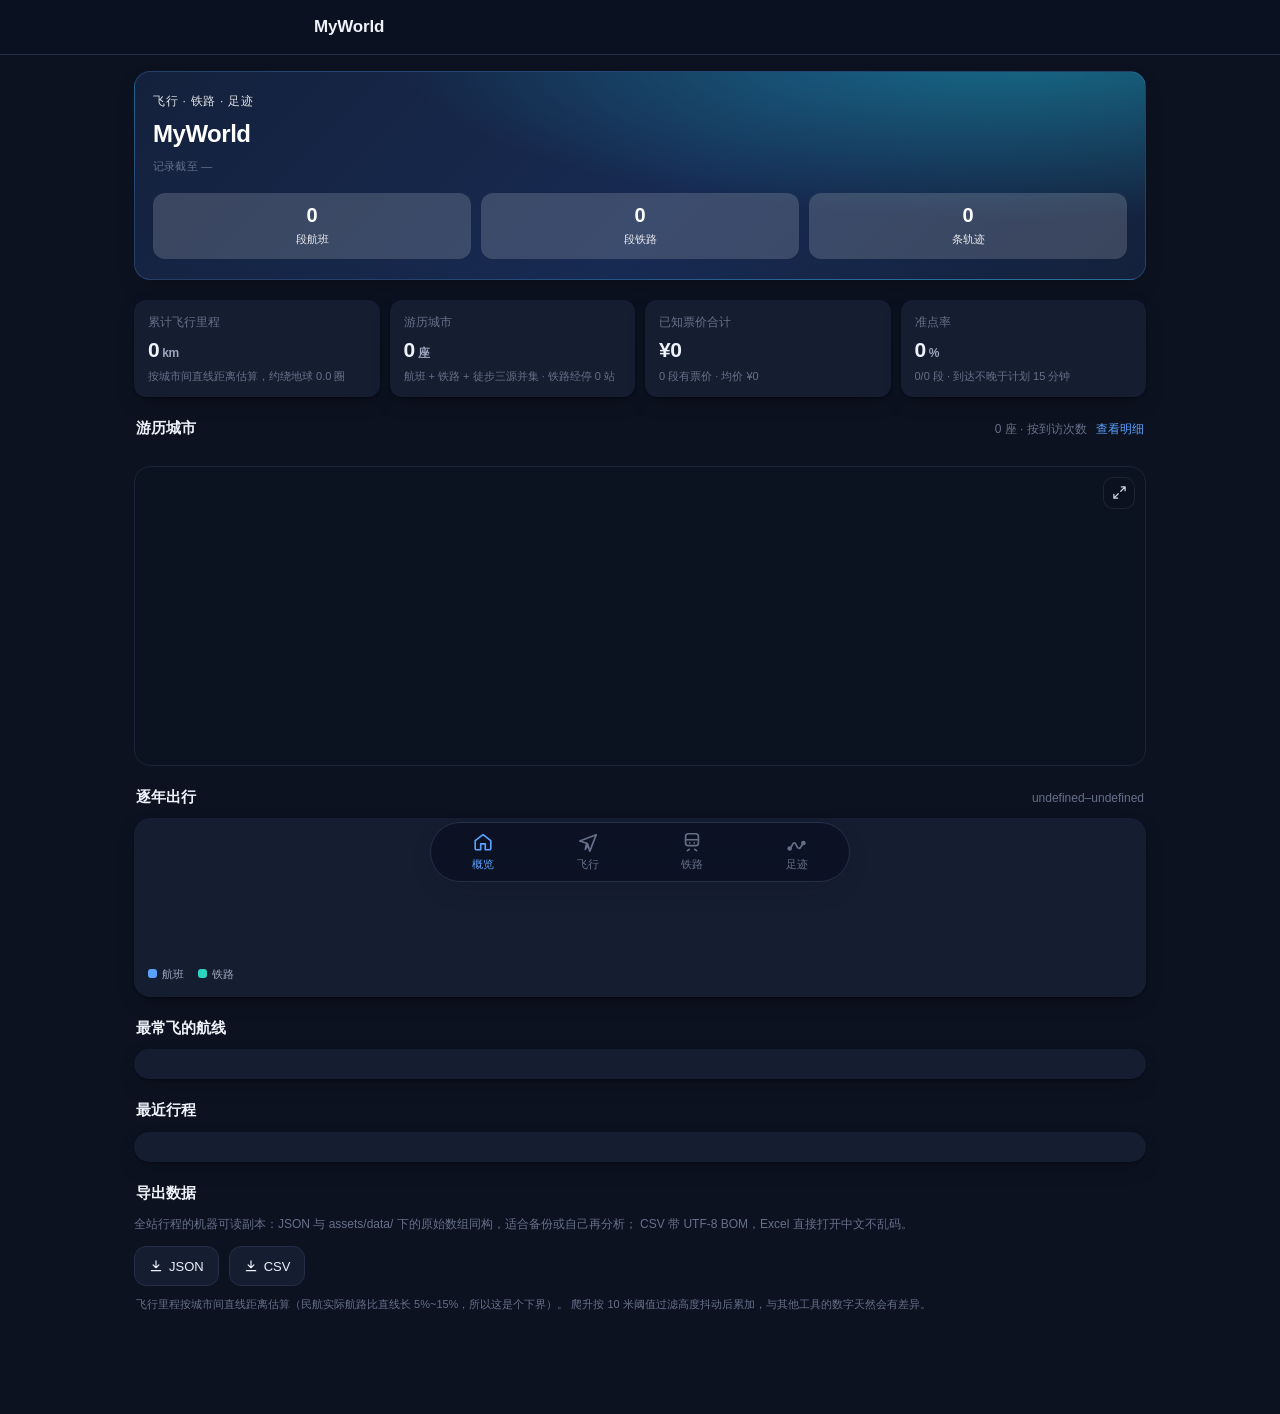
==== index.html @ 4e4aa14e "城市明细每行加所属省份（cityProvince 静态表） - airports.js 新增 window.MYWORLD.cityProvince（56 城全覆盖，脚本断言   无缺漏）：静态地理事" ====
<!doctype html>
<html lang="zh-CN">
  <head>
    <meta charset="utf-8" />
    <!-- viewport-fit=cover 是给 iPhone 刘海屏用的：不加的话底部标签栏会陷进
         Home 指示条里，加了下方的 safe-area-inset 才会生效 -->
    <meta name="viewport" content="width=device-width, initial-scale=1, viewport-fit=cover" />
    <meta name="theme-color" content="#0c1220" />
    <meta name="color-scheme" content="dark" />
    <meta
      name="description"
      content="个人行程记录：航班、铁路与徒步轨迹。数据全部为静态文件，无后端、无追踪。"
    />

    <title>MyWorld · 行程记录</title>

    <!-- 分享卡片：og:image 需要线上绝对地址，部署域名定下来后补 -->
    <meta property="og:type" content="website" />
    <meta property="og:title" content="MyWorld · 行程记录" />
    <meta
      property="og:description"
      content="个人行程记录：航班、铁路与徒步轨迹。数据真源为 Cloudflare D1，无追踪。"
    />

    <!-- F5：概览城市地图几乎每会话都用，提前握手省 DNS+TLS -->
    <link rel="preconnect" href="https://map.qq.com" crossorigin />
    <link rel="dns-prefetch" href="https://map.qq.com" />
    <link rel="icon" href="favicon.svg" type="image/svg+xml" />
    <!-- iOS 不认 SVG 图标，之前加到主屏幕是空白；换成 180 PNG -->
    <link rel="apple-touch-icon" href="assets/img/icon-180.png" />
    <link rel="manifest" href="manifest.webmanifest" />
    <meta name="apple-mobile-web-app-capable" content="yes" />
    <meta name="apple-mobile-web-app-status-bar-style" content="default" />
    <meta name="apple-mobile-web-app-title" content="MyWorld" />

    <link rel="stylesheet" href="assets/css/style.css?v=93d504dd" />
  </head>

  <body>
    <header class="topbar">
      <div class="topbar__inner">
        <button class="topbar__back" id="back" type="button" aria-label="返回" style="display: none">
          <svg
            width="22"
            height="22"
            viewBox="0 0 24 24"
            fill="none"
            stroke="currentColor"
            stroke-width="2.2"
            stroke-linecap="round"
            stroke-linejoin="round"
          >
            <path d="M15 18l-6-6 6-6" />
          </svg>
        </button>
        <p class="topbar__title" id="topTitle">MyWorld</p>
      </div>
    </header>

    <main class="view" id="view">
      <div class="boot" id="boot">正在加载行程数据…</div>
    </main>

    <nav class="tabbar" id="tabs" aria-label="主导航"></nav>

    <!--
      全部用普通 <script>（不是 type="module"），顺序即依赖顺序。
      这样做是为了让 index.html 直接用 file:// 双击打开也能跑——
      ES module 在 file:// 下会被 CORS 拦掉，那样本地预览就没法用了。
    -->
    <script defer src="assets/data/site.js?v=93d504dd"></script>
    <script defer src="assets/data/airports.js?v=93d504dd"></script>
    <script defer src="assets/js/data-utils.js?v=93d504dd"></script>
    <script defer src="assets/js/geo.js?v=93d504dd"></script>
    <script defer src="assets/js/raw.js?v=93d504dd"></script>
    <script defer src="assets/js/map.js?v=93d504dd"></script>
    <!-- stats.js / routemap.js 改按需注入（app.js ensureMod），首屏省 18.4 KB gz -->
    <script defer src="assets/js/app.js?v=93d504dd"></script>
  </body>
</html>
---- assets/css/style.css ----
/* ==========================================================================
   MyWorld —— 行程记录
   移动端优先。桌面端只是把内容收窄居中，不做第二套布局——两套布局
   必然会出现「手机上好好的，电脑上错位」这类只在一边复现的 bug。
   ========================================================================== */

:root {
  --brand: #5aa2ff;
  --brand-deep: #8ac0ff;
  --brand-soft: #16233c;

  --bg: #0c1220;
  --card: #151d31;
  --line: #242e47;
  --line-soft: #1b2438;

  --ink: #eef2f9;
  --ink-2: #9aa5bd;
  --ink-3: #667089;

  --ok: #34d399;
  --ok-soft: #123326;
  --warn: #ff7a7e;
  --warn-soft: #3a1d20;
  --rail: #2dd4bf;
  --rail-soft: #0e2e2b;
  --amber: #f5b04d;
  --amber-soft: #332614;

  --r-lg: 16px;
  --r-md: 12px;
  --r-sm: 8px;

  --shadow: 0 1px 2px rgba(0, 0, 0, 0.35), 0 8px 22px -10px rgba(0, 0, 0, 0.55);

  --tabbar-h: 58px;
  --topbar-h: 54px;

  --font: -apple-system, BlinkMacSystemFont, "Segoe UI", "PingFang SC",
    "Hiragino Sans GB", "Microsoft YaHei", "Source Han Sans SC", sans-serif;
  --mono: ui-monospace, SFMono-Regular, "SF Mono", Menlo, Consolas, monospace;
}

* {
  box-sizing: border-box;
}

html {
  -webkit-text-size-adjust: 100%;
  scroll-behavior: smooth;
}

body {
  margin: 0;
  font-family: var(--font);
  background: var(--bg);
  color: var(--ink);
  font-size: 15px;
  line-height: 1.5;
  -webkit-font-smoothing: antialiased;
  /* 移动端：禁用点击高亮 + 拉到顶部/底部时不带出整页橡皮筋 */
  -webkit-tap-highlight-color: transparent;
  overscroll-behavior-y: none;
}

button {
  font: inherit;
  color: inherit;
  border: 0;
  background: none;
  cursor: pointer;
  -webkit-tap-highlight-color: transparent;
}

a {
  color: var(--brand);
  text-decoration: none;
}

/* --------------------------------------------------------------------------
   布局骨架
   -------------------------------------------------------------------------- */

.wrap {
  max-width: 680px;
  margin: 0 auto;
  padding: 0 14px;
}

.topbar {
  position: sticky;
  top: 0;
  z-index: 50;
  background: rgba(12, 18, 32, 0.82);
  backdrop-filter: saturate(180%) blur(14px);
  -webkit-backdrop-filter: saturate(180%) blur(14px);
  border-bottom: 1px solid var(--line);
  padding-top: env(safe-area-inset-top);
}

.topbar__inner {
  max-width: 680px;
  margin: 0 auto;
  height: var(--topbar-h);
  padding: 0 14px;
  display: flex;
  align-items: center;
  gap: 10px;
}

.topbar__title {
  font-size: 17px;
  font-weight: 650;
  letter-spacing: -0.01em;
  margin: 0;
  flex: 1;
  min-width: 0;
  overflow: hidden;
  text-overflow: ellipsis;
  white-space: nowrap;
}

.topbar__back {
  display: flex;
  align-items: center;
  justify-content: center;
  width: 34px;
  height: 34px;
  margin-left: -8px;
  border-radius: 50%;
  color: var(--brand);
  flex-shrink: 0;
}

.topbar__back:active {
  background: var(--brand-soft);
}

.view {
  padding-bottom: calc(var(--tabbar-h) + env(safe-area-inset-bottom) + 24px);
  min-height: 70vh;
}

/* 航迹图铺满一屏，不需要再给底部标签栏留滚动余量 */
.view.is-mapview {
  padding-bottom: 0;
  min-height: 0;
}

.tabbar {
  position: fixed;
  left: 0;
  right: 0;
  bottom: 0;
  z-index: 60;
  display: flex;
  background: rgba(12, 18, 32, 0.88);
  backdrop-filter: saturate(180%) blur(18px);
  -webkit-backdrop-filter: saturate(180%) blur(18px);
  border-top: 1px solid var(--line);
  padding-bottom: env(safe-area-inset-bottom);
}

.tabbar__btn {
  flex: 1;
  /* 44px 是安全的最小点击高度，再小手指容易点偏 */
  min-height: var(--tabbar-h);
  display: flex;
  flex-direction: column;
  align-items: center;
  justify-content: center;
  gap: 3px;
  font-size: 11px;
  color: var(--ink-3);
  transition: color 0.15s;
}

.tabbar__btn.is-active {
  color: var(--brand);
}

.tabbar__btn svg {
  width: 22px;
  height: 22px;
  stroke-width: 1.8;
}

/* --------------------------------------------------------------------------
   通用块
   -------------------------------------------------------------------------- */

.section {
  margin-top: 20px;
}

.section__head {
  display: flex;
  align-items: baseline;
  justify-content: space-between;
  gap: 10px;
  margin: 0 2px 10px;
}

.section__title {
  font-size: 15px;
  font-weight: 650;
  margin: 0;
}

.section__hint {
  font-size: 12px;
  color: var(--ink-3);
}

.card {
  background: var(--card);
  border-radius: var(--r-lg);
  box-shadow: var(--shadow);
}

.empty {
  padding: 40px 20px;
  text-align: center;
  color: var(--ink-3);
  font-size: 14px;
}

/* 年份分组标题 —— 做成吸顶，长列表滚动时能一直知道自己在哪一年 */
.year-head {
  position: sticky;
  top: calc(var(--topbar-h) + env(safe-area-inset-top));
  z-index: 20;
  display: flex;
  align-items: center;
  gap: 8px;
  padding: 14px 2px 8px;
  font-size: 13px;
  font-weight: 650;
  color: var(--ink-2);
  background: linear-gradient(var(--bg) 62%, rgba(242, 244, 248, 0));
}

.year-head__count {
  font-weight: 500;
  color: var(--ink-3);
}

.year-head__rule {
  flex: 1;
  height: 1px;
  background: var(--line);
}

.group {
  display: flex;
  flex-direction: column;
  gap: 10px;
}

/* --------------------------------------------------------------------------
   概览
   -------------------------------------------------------------------------- */

.hero {
  margin-top: 16px;
  border-radius: var(--r-lg);
  padding: 20px 18px;
  color: #fff;
  background:
    radial-gradient(120% 160% at 88% -12%, rgba(23, 176, 201, 0.5) 0%, rgba(23, 176, 201, 0) 52%),
    linear-gradient(135deg, #14213c 0%, #172a52 55%, #14213c 100%);
  border: 1px solid rgba(90, 162, 255, 0.22);
  box-shadow: 0 10px 26px -14px rgba(0, 0, 0, 0.6);
}

.hero__eyebrow {
  font-size: 12px;
  opacity: 0.86;
  letter-spacing: 0.06em;
  text-transform: uppercase;
}

.hero__title {
  font-size: 24px;
  font-weight: 700;
  margin: 6px 0 2px;
  letter-spacing: -0.02em;
}

.hero__sub {
  font-size: 13px;
  opacity: 0.9;
}

.hero__grid {
  display: grid;
  grid-template-columns: repeat(3, 1fr);
  gap: 10px;
  margin-top: 18px;
}

.hero__stat {
  background: rgba(255, 255, 255, 0.16);
  border-radius: var(--r-md);
  padding: 10px 8px;
  text-align: center;
}

.hero__stat b {
  display: block;
  font-size: 20px;
  font-weight: 700;
  line-height: 1.2;
  font-variant-numeric: tabular-nums;
}

.hero__stat span {
  font-size: 11px;
  opacity: 0.88;
}

.stat-grid {
  display: grid;
  grid-template-columns: repeat(2, 1fr);
  gap: 10px;
  margin-top: 10px;
}

.stat {
  background: var(--card);
  border-radius: var(--r-md);
  padding: 13px 14px;
  box-shadow: var(--shadow);
}

.stat__label {
  font-size: 12px;
  color: var(--ink-3);
  display: flex;
  align-items: center;
  gap: 5px;
}

.stat__value {
  font-size: 21px;
  font-weight: 700;
  margin-top: 3px;
  letter-spacing: -0.02em;
  font-variant-numeric: tabular-nums;
}

.stat__value small {
  font-size: 12px;
  font-weight: 600;
  color: var(--ink-2);
  margin-left: 3px;
}

.stat__foot {
  font-size: 11px;
  color: var(--ink-3);
  margin-top: 2px;
}

/* 逐年柱状图 */
.bars {
  padding: 16px 14px 10px;
}

.bars__row {
  display: flex;
  align-items: flex-end;
  gap: 4px;
  height: 116px;
}

.bars__col {
  flex: 1;
  display: flex;
  flex-direction: column;
  justify-content: flex-end;
  align-items: center;
  height: 100%;
  gap: 4px;
}

.bars__bar {
  width: 100%;
  max-width: 26px;
  /* 圆角分段给：两段都带全圆角时，接缝处会露出一道深色缺口，
     看起来像堆叠柱断开了 */
  border-radius: 0;
  background: linear-gradient(180deg, #4a92ff, var(--brand));
  min-height: 3px;
  transition: height 0.5s cubic-bezier(0.22, 1, 0.36, 1);
}

.bars__bar--rail {
  background: linear-gradient(180deg, #34a89e, var(--rail));
  border-radius: 5px 5px 0 0;
}

/* 航班段垫底：只圆下边 */
.bars__bar:not(.bars__bar--rail) {
  border-radius: 0 0 3px 3px;
}

/* 某一段为 0 时 app.js 会 display:none，剩下那段恢复全圆角 */
.bars__bar--rail[style*="display:none"] + .bars__bar,
.bars__bar--rail:last-child {
  border-radius: 5px 5px 3px 3px;
}

.bars__n {
  font-size: 10px;
  color: var(--ink-2);
  font-weight: 600;
  font-variant-numeric: tabular-nums;
}

.bars__x {
  display: flex;
  gap: 4px;
  margin-top: 6px;
}

.bars__x span {
  flex: 1;
  text-align: center;
  font-size: 10px;
  color: var(--ink-3);
}

.legend {
  display: flex;
  gap: 14px;
  padding: 0 14px 14px;
  font-size: 11px;
  color: var(--ink-2);
}

.legend i {
  display: inline-block;
  width: 9px;
  height: 9px;
  border-radius: 3px;
  margin-right: 5px;
}

/* --------------------------------------------------------------------------
   筛选 chips
   -------------------------------------------------------------------------- */

.filters {
  position: sticky;
  top: calc(var(--topbar-h) + env(safe-area-inset-top));
  z-index: 25;
  background: var(--bg);
  padding: 10px 0 8px;
  margin-top: 12px;
}

.chips {
  display: flex;
  gap: 7px;
  overflow-x: auto;
  padding: 0 2px 4px;
  scrollbar-width: none;
  -webkit-overflow-scrolling: touch;
}

.chips::-webkit-scrollbar {
  display: none;
}

.chip {
  flex-shrink: 0;
  padding: 7px 13px;
  border-radius: 999px;
  background: #1a2338;
  border: 1px solid var(--line);
  font-size: 13px;
  color: var(--ink-2);
  white-space: nowrap;
  transition: all 0.15s;
}

.chip.is-active {
  background: var(--brand);
  border-color: var(--brand);
  color: #0c1220;
  font-weight: 600;
}

.chip b {
  color: var(--ink);
  font-weight: 600;
}

.chip small {
  color: var(--ink-3);
  margin-left: 6px;
  font-size: 11px;
}

.chips__label {
  font-size: 11px;
  color: var(--ink-3);
  padding: 0 2px 6px;
}

/* --------------------------------------------------------------------------
   航班卡片（参照航旅纵横的「出发 — 航线 — 到达」三段式）
   -------------------------------------------------------------------------- */

.flight {
  background: var(--card);
  border-radius: var(--r-lg);
  box-shadow: var(--shadow);
  overflow: hidden;
}

.flight__top {
  display: flex;
  align-items: center;
  gap: 8px;
  padding: 11px 14px;
  border-bottom: 1px solid var(--line-soft);
}

.flight__date {
  font-size: 12px;
  color: var(--ink-2);
  font-variant-numeric: tabular-nums;
}

.flight__no {
  font-size: 12px;
  font-weight: 700;
  color: var(--brand);
  font-family: var(--mono);
  letter-spacing: -0.02em;
}

.flight__airline {
  font-size: 12px;
  color: var(--ink-2);
  flex: 1;
  min-width: 0;
  overflow: hidden;
  text-overflow: ellipsis;
  white-space: nowrap;
}

.flight__body {
  display: grid;
  grid-template-columns: 1fr auto 1fr;
  align-items: center;
  gap: 6px;
  padding: 15px 14px 13px;
}

.endpoint {
  min-width: 0;
}

.endpoint--to {
  text-align: right;
}

.endpoint__time {
  font-size: 25px;
  font-weight: 700;
  letter-spacing: -0.03em;
  line-height: 1.05;
  font-variant-numeric: tabular-nums;
}

.endpoint__time sup {
  font-size: 11px;
  font-weight: 600;
  color: var(--ink-3);
  margin-left: 2px;
  letter-spacing: 0;
  vertical-align: super;
}

.endpoint__city {
  font-size: 14px;
  font-weight: 620;
  margin-top: 3px;
}

.endpoint__port {
  font-size: 11px;
  color: var(--ink-3);
  margin-top: 1px;
  overflow: hidden;
  text-overflow: ellipsis;
  white-space: nowrap;
}

/* 中间那条航线 */
.route {
  display: flex;
  flex-direction: column;
  align-items: center;
  gap: 4px;
  width: 84px;
  flex-shrink: 0;
}

.route__dur {
  font-size: 10px;
  color: var(--ink-3);
  font-variant-numeric: tabular-nums;
}

.route__line {
  position: relative;
  width: 100%;
  height: 14px;
  display: flex;
  align-items: center;
}

.route__line::before,
.route__line::after {
  content: "";
  position: absolute;
  top: 50%;
  width: 5px;
  height: 5px;
  border-radius: 50%;
  border: 1.6px solid var(--brand);
  transform: translateY(-50%);
  background: var(--card);
}

.route__line::before {
  left: 0;
}

.route__line::after {
  right: 0;
}

.route__dash {
  flex: 1;
  margin: 0 4px;
  height: 1.5px;
  background: repeating-linear-gradient(
    90deg,
    var(--brand) 0 4px,
    transparent 4px 8px
  );
  opacity: 0.55;
}

.route__plane {
  position: absolute;
  left: 50%;
  top: 50%;
  transform: translate(-50%, -50%);
  /* 用卡片底色把虚线"擦"出一段空隙，飞机图标才像是压在航线上 */
  background: var(--card);
  color: var(--brand);
  padding: 0 3px;
  line-height: 0;
  display: flex;
  align-items: center;
}

.flight__bottom {
  display: flex;
  align-items: center;
  gap: 8px;
  flex-wrap: wrap;
  padding: 10px 14px;
  background: #fbfcfe;
  border-top: 1px solid var(--line-soft);
  font-size: 11.5px;
  color: var(--ink-2);
}

.flight__meta {
  display: flex;
  align-items: center;
  gap: 6px;
  flex-wrap: wrap;
  flex: 1;
  min-width: 0;
}

.dot {
  width: 3px;
  height: 3px;
  border-radius: 50%;
  background: var(--ink-3);
  flex-shrink: 0;
}

.price {
  font-weight: 700;
  /* .flight__bottom 是白底，票价必须用深色字才有对比度 */
  color: #0f172a;
  font-variant-numeric: tabular-nums;
}

.price--unknown {
  font-weight: 500;
  color: #6b7280;
}

/* 状态标签 */
.tag {
  display: inline-flex;
  align-items: center;
  gap: 3px;
  padding: 2px 7px;
  border-radius: 5px;
  font-size: 11px;
  font-weight: 600;
  white-space: nowrap;
}

.tag--ok {
  background: var(--ok-soft);
  color: var(--ok);
}

.tag--warn {
  background: var(--warn-soft);
  color: var(--warn);
}

.tag--neutral {
  background: var(--line-soft);
  color: var(--ink-2);
}

.tag--rail {
  background: var(--rail-soft);
  color: var(--rail);
}

.tag--amber {
  background: var(--amber-soft);
  color: var(--amber);
}

/* --------------------------------------------------------------------------
   铁路卡片
   -------------------------------------------------------------------------- */

.rail {
  background: var(--card);
  border-radius: var(--r-lg);
  box-shadow: var(--shadow);
  padding: 13px 14px;
  display: flex;
  gap: 12px;
  align-items: center;
}

.rail__badge {
  flex-shrink: 0;
  width: 52px;
  text-align: center;
}

.rail__no {
  font-family: var(--mono);
  font-size: 14px;
  font-weight: 700;
  color: #fff;
  background: var(--brand);
  border-radius: var(--r-sm);
  padding: 5px 4px;
  letter-spacing: -0.03em;
}

.rail__no--d {
  background: #0e8f86;
}
.rail__no--c {
  background: #2b93c9;
}
.rail__no--ktz {
  background: #8a6d3b;
}

.rail__kind {
  font-size: 10px;
  color: var(--ink-3);
  margin-top: 4px;
}

.rail__main {
  flex: 1;
  min-width: 0;
}

.rail__route {
  font-size: 15px;
  font-weight: 620;
  display: flex;
  align-items: center;
  gap: 6px;
  min-width: 0;
}

.rail__station {
  overflow: hidden;
  text-overflow: ellipsis;
  white-space: nowrap;
}

.rail__arrow {
  color: var(--brand);
  flex-shrink: 0;
  line-height: 0;
}

.rail__meta {
  margin-top: 5px;
  font-size: 11.5px;
  color: var(--ink-3);
  display: flex;
  align-items: center;
  gap: 7px;
  flex-wrap: wrap;
}

.rail__notes {
  margin-top: 6px;
  display: flex;
  gap: 5px;
  flex-wrap: wrap;
}

/* 多段合一：一次出行里的换乘压在一张卡里，段间用虚线轴串起来。
   单段卡仍走上面的 .rail，两种卡片的圆角/底色/内边距保持一致。 */
.rail--trip {
  display: block;
  padding: 12px 14px 11px;
}

.trip__head {
  display: flex;
  align-items: center;
  justify-content: space-between;
  gap: 10px;
}

.trip__date {
  font-size: 12px;
  color: var(--ink-3);
  font-variant-numeric: tabular-nums;
}

.trip__badge {
  flex-shrink: 0;
  font-size: 10.5px;
  color: var(--rail);
  background: var(--rail-soft);
  border-radius: 999px;
  padding: 2px 8px;
  white-space: nowrap;
  font-variant-numeric: tabular-nums;
}

.trip__summary {
  display: flex;
  align-items: center;
  gap: 6px;
  margin-top: 7px;
  font-size: 16px;
  font-weight: 640;
  letter-spacing: -0.01em;
}

.trip__summary i {
  color: var(--brand);
  line-height: 0;
  flex-shrink: 0;
}

.trip__legs {
  list-style: none;
  margin: 10px 0 0;
  padding: 0;
}

.trip__leg {
  display: flex;
  align-items: center;
  gap: 10px;
  min-height: 32px;
}

.trip__leg .rail__no {
  flex: 0 0 52px;
  width: 52px;
  padding: 4px 2px;
  font-size: 13px;
  text-align: center;
}

.trip__leg-main {
  flex: 1;
  min-width: 0;
}

.trip__stops {
  display: flex;
  align-items: center;
  gap: 5px;
  font-size: 13.5px;
  font-weight: 560;
  color: var(--ink-2);
  min-width: 0;
}

.trip__stops span {
  overflow: hidden;
  text-overflow: ellipsis;
  white-space: nowrap;
}

.trip__stops i {
  color: var(--ink-3);
  line-height: 0;
  flex-shrink: 0;
}

.trip__stops i svg {
  width: 11px;
  height: 11px;
}

.trip__leg-meta {
  margin-top: 1px;
  font-size: 11px;
  color: var(--ink-3);
  overflow: hidden;
  text-overflow: ellipsis;
  white-space: nowrap;
}

/* 时刻列：只有补录过发到时刻的段才出现，缺了就整列不渲染，
   避免出现一片 "--:--" 把卡片撑成表格 */
.trip__times {
  flex-shrink: 0;
  display: flex;
  flex-direction: column;
  align-items: flex-end;
  gap: 0;
  font-family: var(--mono);
  font-size: 11.5px;
  line-height: 1.35;
  color: var(--ink-2);
  font-variant-numeric: tabular-nums;
}

.trip__times i {
  width: 12px;
  height: 1px;
  background: var(--line);
  margin: 1px 0;
}

/* 换乘节点：竖虚线贯穿上下两段，中间一个圆点 */
.trip__link {
  position: relative;
  display: flex;
  align-items: center;
  gap: 8px;
  min-height: 22px;
  padding: 2px 0 2px 62px;
  font-size: 11px;
  color: var(--ink-3);
}

.trip__link::before {
  content: '';
  position: absolute;
  left: 25px;
  top: -1px;
  bottom: -1px;
  width: 1px;
  background-image: linear-gradient(to bottom, var(--line) 50%, transparent 50%);
  background-size: 1px 6px;
}

.trip__link::after {
  content: '';
  position: absolute;
  left: 22px;
  top: 50%;
  width: 7px;
  height: 7px;
  margin-top: -3.5px;
  border-radius: 50%;
  background: var(--card);
  box-shadow: 0 0 0 1.5px var(--ink-3);
}

.trip__link-wait {
  margin-left: auto;
  color: var(--ink-2);
  font-variant-numeric: tabular-nums;
  white-space: nowrap;
}

/* 推定出来的换乘：时刻没录，别让它看起来和精确判定一样确定 */
.trip__link-wait--na {
  color: var(--ink-3);
  opacity: 0.75;
}

.trip__link-text {
  overflow: hidden;
  text-overflow: ellipsis;
  white-space: nowrap;
}

/* --------------------------------------------------------------------------
   轨迹
   -------------------------------------------------------------------------- */

.track {
  background: var(--card);
  border-radius: var(--r-lg);
  box-shadow: var(--shadow);
  overflow: hidden;
  display: block;
  width: 100%;
  text-align: left;
}

.track:active {
  transform: scale(0.995);
}

.track__head {
  display: flex;
  align-items: center;
  gap: 9px;
  padding: 14px 14px 10px;
}

.track__pill {
  width: 34px;
  height: 34px;
  border-radius: 50%;
  display: flex;
  align-items: center;
  justify-content: center;
  color: #fff;
  flex-shrink: 0;
}

.track__name {
  font-size: 15px;
  font-weight: 650;
  flex: 1;
  min-width: 0;
}

.track__region {
  font-size: 11.5px;
  color: var(--ink-3);
  margin-top: 1px;
}

.track__stats {
  display: grid;
  grid-template-columns: repeat(3, 1fr);
  border-top: 1px solid var(--line-soft);
  margin-top: 4px;
}

.track__stat {
  padding: 9px 6px;
  text-align: center;
}

.track__stat + .track__stat {
  border-left: 1px solid var(--line-soft);
}

.track__stat b {
  display: block;
  font-size: 15px;
  font-weight: 700;
  font-variant-numeric: tabular-nums;
  letter-spacing: -0.02em;
}

.track__stat span {
  font-size: 10.5px;
  color: var(--ink-3);
}

/* 越野跑卡片下的 ITRA 摘要行：积分 / 表现 / 等强配速 / 总排名 */
.track__itra {
  border-top: 1px dashed var(--line-soft);
  padding: 7px 12px 8px;
  font-size: 11px;
  color: var(--ink-2);
  font-variant-numeric: tabular-nums;
  white-space: nowrap;
  overflow: hidden;
  text-overflow: ellipsis;
}

/* 轨迹详情 */
.detail__map {
  height: 320px;
  width: 100%;
  border-radius: var(--r-lg);
  overflow: hidden;
  background: #e9edf4;
  box-shadow: var(--shadow);
  position: relative;
  /* 同 .citymap：圈住地图控件的高 z-index（详情页可滚动，更容易穿到顶栏） */
  isolation: isolate;
  z-index: 0;
}

.map-fallback {
  position: absolute;
  inset: 0;
  display: flex;
  flex-direction: column;
  align-items: center;
  justify-content: center;
  gap: 6px;
  padding: 22px;
  text-align: center;
  font-size: 13px;
  color: var(--ink-2);
  background: linear-gradient(180deg, #eef2f8, #e4e9f2);
}

.map-fallback b {
  color: var(--ink);
}

.panel {
  background: var(--card);
  border-radius: var(--r-lg);
  box-shadow: var(--shadow);
  padding: 15px 14px;
  margin-top: 12px;
}

.panel__title {
  font-size: 13px;
  font-weight: 650;
  color: var(--ink-2);
  margin: 0 0 10px;
}

.kv {
  display: grid;
  grid-template-columns: repeat(2, 1fr);
  gap: 12px 10px;
}

.kv__k {
  font-size: 11.5px;
  color: var(--ink-3);
}

.kv__v {
  font-size: 15px;
  font-weight: 650;
  font-variant-numeric: tabular-nums;
}

.kv__v small {
  font-size: 11px;
  font-weight: 500;
  color: var(--ink-3);
  margin-left: 2px;
}

.profile {
  width: 100%;
  height: 130px;
  display: block;
}

.footnote {
  font-size: 11px;
  color: var(--ink-3);
  line-height: 1.6;
  margin: 10px 2px 0;
}

.btn {
  display: inline-flex;
  align-items: center;
  justify-content: center;
  gap: 6px;
  min-height: 42px;
  padding: 0 16px;
  border-radius: 999px;
  background: var(--brand);
  color: #fff;
  font-size: 14px;
  font-weight: 600;
}

.btn--ghost {
  background: var(--brand-soft);
  color: var(--brand);
}

.waypoints {
  display: flex;
  flex-direction: column;
  gap: 0;
  max-height: 260px;
  overflow-y: auto;
}

.waypoint {
  display: flex;
  align-items: center;
  gap: 9px;
  padding: 8px 0;
  border-bottom: 1px solid var(--line-soft);
  font-size: 13px;
}

.waypoint:last-child {
  border-bottom: 0;
}

.waypoint__idx {
  width: 22px;
  height: 22px;
  border-radius: 50%;
  background: var(--brand-soft);
  color: var(--brand);
  font-size: 11px;
  font-weight: 700;
  display: flex;
  align-items: center;
  justify-content: center;
  flex-shrink: 0;
  font-variant-numeric: tabular-nums;
}

.waypoint__name {
  flex: 1;
  min-width: 0;
  overflow: hidden;
  text-overflow: ellipsis;
  white-space: nowrap;
}

/* --------------------------------------------------------------------------
   折叠区（退票与改签）
   -------------------------------------------------------------------------- */

.fold {
  margin-top: 14px;
  background: var(--card);
  border-radius: var(--r-lg);
  box-shadow: var(--shadow);
  overflow: hidden;
}

.fold__btn {
  width: 100%;
  display: flex;
  align-items: center;
  gap: 8px;
  padding: 14px;
  font-size: 13.5px;
  font-weight: 600;
  text-align: left;
}

.fold__count {
  margin-left: auto;
  font-size: 11.5px;
  font-weight: 500;
  color: var(--ink-3);
}

.fold__chev {
  transition: transform 0.2s;
  color: var(--ink-3);
  line-height: 0;
}

.fold.is-open .fold__chev {
  transform: rotate(180deg);
}

.fold__body {
  display: none;
  padding: 0 14px 14px;
}

.fold.is-open .fold__body {
  display: block;
}

.voided {
  display: flex;
  align-items: baseline;
  gap: 8px;
  padding: 8px 0;
  border-bottom: 1px solid var(--line-soft);
  font-size: 12.5px;
}

.voided:last-child {
  border-bottom: 0;
}

.voided__no {
  font-family: var(--mono);
  font-weight: 700;
  color: var(--ink-2);
  flex-shrink: 0;
  min-width: 54px;
}

.voided__route {
  flex: 1;
  min-width: 0;
  color: var(--ink-2);
  overflow: hidden;
  text-overflow: ellipsis;
  white-space: nowrap;
}

.voided__why {
  color: var(--ink-3);
  font-size: 11.5px;
  flex-shrink: 0;
  max-width: 40%;
  text-align: right;
}

/* --------------------------------------------------------------------------
   首屏加载
   -------------------------------------------------------------------------- */

.boot {
  padding: 60px 20px;
  text-align: center;
  color: var(--ink-3);
  font-size: 14px;
}

/* 超过 480px 的屏幕上底部导航改成居中悬浮，避免在大屏上被拉成一条长条 */
@media (min-width: 700px) {
  .tabbar {
    left: 50%;
    right: auto;
    transform: translateX(-50%);
    width: 420px;
    bottom: 18px;
    border-radius: 999px;
    border: 1px solid var(--line);
    box-shadow: 0 10px 30px -12px rgba(16, 24, 40, 0.3);
    padding-bottom: 0;
    overflow: hidden;
  }

  .view {
    padding-bottom: 100px;
  }

  .detail__map {
    height: 420px;
  }
}

@media (prefers-reduced-motion: reduce) {
  * {
    animation: none !important;
    transition: none !important;
  }
}

/* ==========================================================================
   航迹图 —— 航旅纵横风格的飞行 / 铁路轨迹地图
   深色是这里的主导色，所以面板、文字都用深色系，不复用页面的浅色变量。
   ========================================================================== */

.tmap {
  position: relative;
  /* 同 .citymap：圈住地图控件的高 z-index，别穿到顶栏/底栏上面 */
  isolation: isolate;
  z-index: 0;
  /* 顶栏和底栏之间正好铺满一屏：这就是航迹图全部的可用空间 */
  height: calc(
    100vh - var(--topbar-h) - var(--tabbar-h) - env(safe-area-inset-bottom) -
      env(safe-area-inset-top)
  );
  min-height: 420px;
  background: #0b1220;
  overflow: hidden;
}

.tmap__host {
  position: absolute;
  inset: 0;
  z-index: 1;
}

/* 底图没起来之前的兜底画面，以及加载提示 */
.tmap__offline {
  position: absolute;
  inset: 0;
}

.tmap__offline svg {
  display: block;
  width: 100%;
  height: 100%;
}

.tmap__hint {
  position: absolute;
  top: 54px;
  left: 12px;
  z-index: 6;
  background: rgba(15, 23, 42, 0.88);
  color: #cbd5e1;
  padding: 4px 10px;
  border-radius: 999px;
  font-size: 11px;
  max-width: calc(100% - 24px);
}

/* 列表 / 航迹图 切换，悬浮在地图左上角 */
.tmap__switch {
  position: absolute;
  top: 12px;
  left: 12px;
  z-index: 10;
}

/* ---- 分段切换（列表 | 航迹图）---- */

.vtoggle {
  display: inline-flex;
  background: rgba(15, 23, 42, 0.72);
  backdrop-filter: blur(12px) saturate(160%);
  -webkit-backdrop-filter: blur(12px) saturate(160%);
  border-radius: 999px;
  padding: 3px;
  border: 1px solid rgba(255, 255, 255, 0.12);
}

.vtoggle__btn {
  border: 0;
  background: none;
  color: rgba(255, 255, 255, 0.72);
  font-size: 13px;
  padding: 5px 14px;
  border-radius: 999px;
  min-height: 30px;
  cursor: pointer;
  -webkit-tap-highlight-color: transparent;
}

.vtoggle__btn.is-active {
  background: #ffffff;
  color: #0f172a;
  font-weight: 500;
}

/* 列表页顶部的切换条：浅色环境，配色反过来 */
.listhead {
  display: flex;
  align-items: center;
  justify-content: space-between;
  gap: 12px;
  margin-top: 12px;
}

.listhead .vtoggle {
  background: rgba(255, 255, 255, 0.08);
  border-color: transparent;
}

.listhead .vtoggle__btn {
  color: rgba(255, 255, 255, 0.6);
}

.listhead .vtoggle__btn.is-active {
  background: #eef2f9;
  color: #101828;
  box-shadow: 0 1px 3px rgba(0, 0, 0, 0.4);
}

.listhead__hint {
  font-size: 12px;
  color: var(--ink-3);
  white-space: nowrap;
}

/* ---- 底部悬浮面板：时间轴 + 统计 ---- */

.tmap__panels {
  position: absolute;
  left: 10px;
  right: 10px;
  bottom: calc(10px + env(safe-area-inset-bottom));
  z-index: 10;
  display: flex;
  flex-direction: column;
  gap: 8px;
  pointer-events: none;
}

.tmap__panels > * {
  pointer-events: auto;
}

.tmap__timeline {
  display: flex;
  align-items: center;
  gap: 12px;
  background: rgba(15, 23, 42, 0.82);
  backdrop-filter: blur(14px) saturate(160%);
  -webkit-backdrop-filter: blur(14px) saturate(160%);
  border: 1px solid rgba(255, 255, 255, 0.1);
  border-radius: 14px;
  padding: 9px 14px;
}

.tmap__tlabel {
  color: #ffffff;
  font-size: 15px;
  font-weight: 500;
  min-width: 56px;
  white-space: nowrap;
  font-variant-numeric: tabular-nums;
}

.tmap__track {
  flex: 1;
  position: relative;
  padding-bottom: 7px;
}

/* 滑块本身：细轨道 + 白色圆点，仿航旅纵横的年份时间轴 */
.tmap__slider {
  -webkit-appearance: none;
  appearance: none;
  width: 100%;
  height: 22px;
  background: none;
  margin: 0;
  cursor: pointer;
}

.tmap__slider::-webkit-slider-runnable-track {
  height: 2px;
  background: rgba(255, 255, 255, 0.26);
  border-radius: 2px;
}

.tmap__slider::-webkit-slider-thumb {
  -webkit-appearance: none;
  width: 16px;
  height: 16px;
  border-radius: 50%;
  background: #ffffff;
  border: 3px solid var(--tmap-accent, #ffc247);
  margin-top: -7px;
  box-shadow: 0 1px 6px rgba(0, 0, 0, 0.5);
}

.tmap__slider::-moz-range-track {
  height: 2px;
  background: rgba(255, 255, 255, 0.26);
  border-radius: 2px;
}

.tmap__slider::-moz-range-thumb {
  width: 12px;
  height: 12px;
  border-radius: 50%;
  background: #ffffff;
  border: 3px solid var(--tmap-accent, #ffc247);
}

/* 刻度：每一年一道竖线 */
.tmap__ticks {
  position: absolute;
  left: 8px;
  right: 8px;
  bottom: 0;
  height: 4px;
  display: flex;
  justify-content: space-between;
  pointer-events: none;
}

.tmap__ticks i {
  width: 1px;
  background: rgba(255, 255, 255, 0.28);
}

.tmap__allbtn {
  border: 0;
  background: rgba(255, 255, 255, 0.12);
  color: #ffffff;
  font-size: 12px;
  padding: 5px 12px;
  border-radius: 999px;
  min-height: 30px;
  white-space: nowrap;
  cursor: pointer;
  -webkit-tap-highlight-color: transparent;
}

.tmap__allbtn:active {
  background: rgba(255, 255, 255, 0.22);
}

.tmap__stats {
  display: grid;
  grid-template-columns: repeat(4, 1fr);
  background: rgba(15, 23, 42, 0.82);
  backdrop-filter: blur(14px) saturate(160%);
  -webkit-backdrop-filter: blur(14px) saturate(160%);
  border: 1px solid rgba(255, 255, 255, 0.1);
  border-radius: 14px;
  padding: 10px 4px;
}

.tmap__stat {
  display: flex;
  flex-direction: column;
  align-items: center;
  gap: 1px;
}

.tmap__stat b {
  color: #ffffff;
  font-size: 17px;
  font-weight: 500;
  font-variant-numeric: tabular-nums;
  line-height: 1.2;
}

.tmap__stat span {
  color: rgba(255, 255, 255, 0.56);
  font-size: 11px;
}

/* 桌面端：和正文一样收窄居中，避免地图在大屏上铺满整行显得空旷 */
@media (min-width: 700px) {
  .tmap {
    max-width: 680px;
    margin: 0 auto;
    border-radius: var(--r-lg);
    overflow: hidden;
    height: calc(100vh - var(--topbar-h) - var(--tabbar-h) - 32px);
    min-height: 480px;
    box-shadow: var(--shadow);
  }

  .tmap__panels {
    left: 16px;
    right: 16px;
    bottom: 16px;
  }
}

/* 腾讯地图自带控件的深色适配 */
.tmap__host .gm-style-ct,
.tmap__host canvas {
  outline: none;
}


/* ==================================================================== */
/* 统计页 —— 航旅纵横风格的深色模式                                      */
/* ==================================================================== */

/* 进统计页时给顶栏和内容区换深色肤；tabbar 保持浅色当视觉锚点 */
.topbar.is-stats {
  background: rgba(12, 18, 32, 0.86);
  border-bottom-color: rgba(255, 255, 255, 0.06);
}
.topbar.is-stats .topbar__title {
  color: #eef2f9;
}
.topbar.is-stats .topbar__back {
  color: #eef2f9;
}

.view.is-stats {
  background: linear-gradient(180deg, #0d1424 0%, #0c1220 32%, #0c1220 100%);
}

/* 统计页的切换条回到深色玻璃质感 */
.wrap--stats .vtoggle {
  background: rgba(255, 255, 255, 0.08);
  border-color: rgba(255, 255, 255, 0.1);
  backdrop-filter: none;
  -webkit-backdrop-filter: none;
}
.wrap--stats .vtoggle__btn {
  color: rgba(255, 255, 255, 0.6);
}
.wrap--stats .vtoggle__btn.is-active {
  background: #eef2f9;
  color: #101828;
}

.st-page {
  padding: 4px 0 28px;
}

.st-empty {
  color: #8b94a8;
  text-align: center;
  padding: 60px 0;
}

/* ---- 数字墙 ---- */
.st-kpis {
  display: grid;
  grid-template-columns: repeat(3, 1fr);
  gap: 8px;
  margin: 14px 0 10px;
}

.st-kpi {
  background: linear-gradient(180deg, #1a2338 0%, #151d31 100%);
  border: 1px solid rgba(255, 255, 255, 0.05);
  border-radius: 14px;
  padding: 12px 14px 11px;
}

.st-kpi__label {
  font-size: 11.5px;
  color: #8b94a8;
  letter-spacing: 0.04em;
}

.st-kpi__num {
  font-size: 26px;
  font-weight: 700;
  color: #f2f6fd;
  line-height: 1.25;
  margin-top: 2px;
  font-variant-numeric: tabular-nums;
}

.st-kpi__sub {
  font-size: 11px;
  color: #5f6a83;
  margin-top: -1px;
}

/* ---- 之最双卡 ---- */
.st-duo {
  display: grid;
  grid-template-columns: 1fr 1.25fr;
  gap: 8px;
  margin-bottom: 10px;
}

.st-duo__card {
  background: #151d31;
  border: 1px solid rgba(255, 255, 255, 0.05);
  border-radius: 14px;
  padding: 12px 13px;
  min-width: 0;
}

.st-duo__top {
  display: flex;
  align-items: center;
  justify-content: space-between;
  gap: 6px;
  font-size: 11.5px;
  color: #8b94a8;
}

.st-pill {
  font-style: normal;
  font-size: 10px;
  color: #3ddc97;
  background: rgba(61, 220, 151, 0.12);
  border-radius: 999px;
  padding: 2px 7px;
  white-space: nowrap;
}

.st-duo__big {
  font-size: 16.5px;
  font-weight: 650;
  color: #f2f6fd;
  margin-top: 8px;
  line-height: 1.3;
  overflow: hidden;
  text-overflow: ellipsis;
  display: -webkit-box;
  -webkit-line-clamp: 2;
  -webkit-box-orient: vertical;
}

.st-duo__sub {
  font-size: 11px;
  color: #5f6a83;
  margin-top: 3px;
}

/* ---- 一排三个的紧凑数字 ---- */
.st-inline {
  display: grid;
  grid-template-columns: repeat(3, 1fr);
  gap: 8px;
  margin-bottom: 10px;
}

.st-inline > div {
  background: #151d31;
  border: 1px solid rgba(255, 255, 255, 0.05);
  border-radius: 14px;
  padding: 11px 12px;
  min-width: 0;
}

.st-inline b {
  display: block;
  font-size: 19px;
  color: #f2f6fd;
  font-weight: 700;
  font-variant-numeric: tabular-nums;
  white-space: nowrap;
}

.st-inline b i {
  font-style: normal;
  font-size: 11px;
  color: #8b94a8;
  margin-left: 2px;
  font-weight: 600;
}

.st-inline span {
  display: block;
  font-size: 10.5px;
  color: #67718a;
  line-height: 1.5;
  margin-top: 5px;
}

.st-inline--tight > div {
  padding: 11px 12px;
}

/* ---- 分区 ---- */
.st-sec {
  background: #151d31;
  border: 1px solid rgba(255, 255, 255, 0.05);
  border-radius: 16px;
  padding: 14px 14px 8px;
  margin-bottom: 10px;
}

.st-sec__head {
  display: flex;
  align-items: baseline;
  justify-content: space-between;
  gap: 10px;
  margin-bottom: 10px;
}

/* section() 发的是 <h2>，这里一并接住；flex:none 保证长 hint 只挤自己，
   不把标题挤到折行（「运动构成」折成两行实测过） */
.st-sec__head h2,
.st-sec__head h3 {
  flex: none;
  margin: 0;
  font-size: 15px;
  font-weight: 650;
  color: #eef2f9;
}

.st-sec__head span {
  flex: 1;
  min-width: 0;
  text-align: right;
  font-size: 11px;
  color: #5f6a83;
}

.st-sec__body {
  padding-bottom: 6px;
}

/* ---- 排行榜 ---- */
.st-rank__row {
  margin-bottom: 11px;
}

.st-rank__row:last-child {
  margin-bottom: 4px;
}

.st-rank__head {
  display: flex;
  align-items: center;
  gap: 8px;
  margin-bottom: 5px;
}

.st-rank__top {
  font-style: italic;
  font-weight: 800;
  font-size: 11.5px;
  letter-spacing: 0.02em;
  min-width: 38px;
}

.st-rank__top--1 { color: #3ddc97; }
.st-rank__top--2 { color: #38bdf8; }
.st-rank__top--3 { color: #c084fc; }

.st-rank__idx {
  font-style: normal;
  font-size: 11.5px;
  color: #5f6a83;
  min-width: 38px;
  font-variant-numeric: tabular-nums;
}

.st-rank__dot {
  width: 9px;
  height: 9px;
  border-radius: 50%;
  flex: none;
}

.st-rank__name {
  flex: 1;
  min-width: 0;
  font-size: 13px;
  color: #d5dcea;
  overflow: hidden;
  text-overflow: ellipsis;
  white-space: nowrap;
}

.st-rank__n {
  font-size: 12px;
  color: #8b94a8;
  font-variant-numeric: tabular-nums;
  white-space: nowrap;
}

.st-rank__track {
  height: 6px;
  background: rgba(255, 255, 255, 0.06);
  border-radius: 999px;
  margin-left: 46px;
  overflow: hidden;
}

.st-rank__bar {
  height: 100%;
  border-radius: 999px;
  background: linear-gradient(90deg, rgba(61, 220, 151, 0.55), #3ddc97);
}

/* ---- 厂商徽章行 ---- */
.st-makers {
  display: flex;
  gap: 8px;
  margin-bottom: 14px;
}

.st-maker {
  flex: 1;
  background: rgba(255, 255, 255, 0.04);
  border-radius: 12px;
  padding: 9px 6px;
  text-align: center;
}

.st-maker i {
  display: block;
  width: 34px;
  height: 34px;
  margin: 0 auto 5px;
  border-radius: 50%;
  background: radial-gradient(circle at 32% 28%, rgba(61, 220, 151, 0.5), rgba(61, 220, 151, 0.08));
  border: 1px solid rgba(61, 220, 151, 0.25);
  color: #d9f7ea;
  font-style: normal;
  font-size: 11px;
  font-weight: 700;
  line-height: 33px;
}

.st-maker span {
  display: block;
  font-size: 11px;
  color: #8b94a8;
}

.st-maker b {
  font-size: 16px;
  color: #f2f6fd;
  font-variant-numeric: tabular-nums;
}

/* ---- 曲线图 ---- */
/* 线条在 SVG 里（横向拉伸不影响粗细，non-scaling-stroke 兜底），
   数字和 x 轴标签是 HTML 覆盖层，按百分比定位 */
.st-curve {
  position: relative;
  display: block;
  width: 100%;
  margin-top: 2px;
}

.st-curve svg {
  position: absolute;
  inset: 0;
  width: 100%;
  height: 100%;
}

.st-curve__dot {
  position: absolute;
  width: 7px;
  height: 7px;
  border-radius: 50%;
  background: #0c1220;
  border: 1.8px solid #3ddc97;
  transform: translate(-50%, -50%);
  pointer-events: none;
}

.st-curve__num {
  position: absolute;
  transform: translateX(-50%);
  font-size: 11px;
  font-weight: 650;
  color: #dfe6f2;
  font-variant-numeric: tabular-nums;
  pointer-events: none;
}

.st-curve__x {
  position: absolute;
  bottom: 2px;
  transform: translateX(-50%);
  font-size: 10px;
  color: #67718a;
  white-space: nowrap;
}

/* ---- 24 小时柱状 ---- */
.st-hours {
  display: flex;
  align-items: flex-end;
  gap: 2px;
  height: 92px;
  padding-top: 6px;
}

.st-hours__col {
  flex: 1;
  height: 100%;
  display: flex;
  flex-direction: column;
  justify-content: flex-end;
}

.st-hours__bar {
  background: linear-gradient(180deg, #3ddc97, rgba(61, 220, 151, 0.35));
  border-radius: 2px;
  min-height: 2px;
}

.st-hours__bar.is-peak {
  background: linear-gradient(180deg, #ffd166, #f4a63a);
}

.st-hours__h {
  font-size: 8.5px;
  color: #4d5670;
  text-align: center;
  margin-top: 4px;
}

.st-hours__h.is-peak {
  color: #ffd166;
  font-weight: 700;
}

/* ---- 占比横条 ---- */
.st-share__row {
  display: flex;
  align-items: center;
  gap: 10px;
  margin-bottom: 10px;
}

.st-share__row:last-child {
  margin-bottom: 4px;
}

.st-share__name {
  width: 42px;
  font-size: 12.5px;
  color: #d5dcea;
  flex: none;
}

.st-share__track {
  flex: 1;
  height: 6px;
  background: rgba(255, 255, 255, 0.06);
  border-radius: 999px;
  overflow: hidden;
}

.st-share__bar {
  height: 100%;
  border-radius: 999px;
  background: linear-gradient(90deg, rgba(63, 214, 197, 0.5), #3fd6c5);
}

.st-share__n {
  width: 64px;
  text-align: right;
  font-size: 11.5px;
  color: #8b94a8;
  font-variant-numeric: tabular-nums;
  white-space: nowrap;
}

.st-share__n i {
  font-style: normal;
  color: #4d5670;
  margin-left: 3px;
}

/* 月度分布：跟 24 小时的绿柱区分开，用品牌蓝。
   必须带 :not(.is-peak)，否则和 .st-hours__bar.is-peak 同权重，
   写在文件末尾会反过来把峰值那根的金色盖掉。 */
.st-hours--month .st-hours__bar:not(.is-peak) {
  background: linear-gradient(180deg, #5aa2ff, rgba(90, 162, 255, 0.32));
}

/* ---- ITRA 成绩卡 ---- */
.st-itra__row {
  padding: 11px 0;
  border-bottom: 1px solid var(--line-soft);
}

.st-itra__row:first-child {
  padding-top: 2px;
}

.st-itra__row:last-child {
  border-bottom: 0;
  padding-bottom: 2px;
}

.st-itra__top {
  display: flex;
  align-items: baseline;
  justify-content: space-between;
  gap: 10px;
}

.st-itra__name {
  flex: 1;
  min-width: 0;
  font-size: 13.5px;
  font-weight: 600;
  color: var(--ink);
  overflow: hidden;
  text-overflow: ellipsis;
  white-space: nowrap;
}

.st-itra__pi {
  font-size: 10.5px;
  color: var(--ink-3);
  white-space: nowrap;
}

.st-itra__pi b {
  margin-left: 3px;
  font-size: 18px;
  font-weight: 700;
  color: #3ddc97;
  font-variant-numeric: tabular-nums;
}

.st-itra__meta {
  display: flex;
  flex-wrap: wrap;
  gap: 3px 12px;
  margin-top: 5px;
  font-size: 11px;
  color: var(--ink-3);
}

/* 桌面端收窄到与列表页一致的宽度 */
@media (min-width: 700px) {
  .wrap--stats {
    max-width: 560px;
  }
}

/* ------------------------------------------------------------------ */
/* 无障碍与地图控件补丁（2026-10-10）                                   */
/* ------------------------------------------------------------------ */

/* 屏幕阅读器专用标题：顶栏是 <p>，每页的 h1 由 app.js 注入 */
.sr-only {
  position: absolute;
  width: 1px;
  height: 1px;
  padding: 0;
  margin: -1px;
  overflow: hidden;
  clip: rect(0 0 0 0);
  white-space: nowrap;
  border: 0;
}

/* 键盘焦点环：之前全站没有 :focus-visible，Tab 过去完全看不出在哪 */
:focus-visible {
  outline: 2px solid #38bdf8;
  outline-offset: 2px;
}

/* 全屏航迹图/线路图底部有统计条，腾讯的比例尺控件正好压在上面，
   把第一个 KPI 挡掉一半。轨迹详情页的地图是卡片内的，保留。 */
.is-mapview .tmap-scale-control {
  display: none;
}

/* 数据导出按钮 */
.export__hint {
  font-size: 12px;
  line-height: 1.7;
  color: var(--ink-3);
  margin: 0 0 12px;
}

.export__btns {
  display: flex;
  gap: 10px;
  flex-wrap: wrap;
}

.btn {
  display: inline-flex;
  align-items: center;
  gap: 6px;
  appearance: none;
  border: 1px solid var(--line);
  background: var(--card);
  color: var(--ink);
  font: inherit;
  font-size: 13px;
  padding: 9px 14px;
  border-radius: var(--r-md);
  cursor: pointer;
}

.btn svg {
  width: 14px;
  height: 14px;
}

.btn:active {
  transform: scale(0.98);
}

/* 列表搜索框 */
.searchrow {
  margin-top: 10px;
}

.search {
  width: 100%;
  appearance: none;
  background: var(--card);
  border: 1px solid var(--line);
  border-radius: var(--r-md);
  color: var(--ink);
  font: inherit;
  font-size: 13px;
  padding: 10px 13px;
}

.search::placeholder {
  color: var(--ink-3);
}

.search:focus {
  outline: 2px solid var(--brand);
  outline-offset: 1px;
}

/* 首页游历城市地图宿主 */
.citymap {
  position: relative;
  /* 独立堆叠上下文：腾讯 GL 的控件/画布自带很高的 z-index，
     不圈起来的话页面滚动时会盖到 sticky 顶栏和 fixed 底栏上面（控件穿图） */
  isolation: isolate;
  z-index: 0;
  height: 300px;
  margin-top: 12px;
  border-radius: var(--r-lg);
  overflow: hidden;
  background: #0b1220;
  border: 1px solid var(--line-soft);
}

/* 首页城市地图：比例尺控件会压到 tabbar，隐藏 */
.citymap .tmap-scale-control {
  display: none;
}

/* ==========================================================================
   2026-10-26 · 手机视图重设计 + F7 桌面档
   约定：基础样式（mobile-first）一行不改，全部以「覆盖 + 新增」追加在这里；
   桌面规则只存在于 min-width:1000px 块内，手机视口匹配不到，零回归风险。
   ========================================================================== */

/* ---- F2/F10 数据状态横幅（非 sticky：出现时在顶栏下，滚动即走） ---- */
.netbar {
  display: flex;
  align-items: center;
  justify-content: space-between;
  gap: 12px;
  padding: 8px 16px;
  font-size: 12px;
  line-height: 1.5;
  border-bottom: 1px solid var(--line);
}
.netbar--bad { background: var(--warn-soft); color: var(--warn); }
.netbar--warn { background: var(--amber-soft); color: var(--amber); }
.netbar__btn {
  font: inherit;
  background: rgba(255, 255, 255, 0.06);
  color: inherit;
  border: 1px solid currentColor;
  border-radius: 999px;
  padding: 3px 12px;
  min-height: 26px;
  flex: 0 0 auto;
}
.netbar__btn:disabled { opacity: 0.5; }

/* ---- 列表控制簇：搜索在上 + 单条 chips 滚动条，吸顶在顶栏下 ----
   老 .filters 是「label 行 + chips 行」×N 维度 + 搜索行，航班页要吃掉
   ~220px 竖向空间；现在固定 ~96px，且滚动长列表时筛选始终在手边。 ---- */
.controls {
  position: sticky;
  top: calc(var(--topbar-h) + env(safe-area-inset-top, 0px));
  z-index: 30;
  margin: 0 -16px 12px;
  padding: 10px 16px 8px;
  display: flex;
  flex-direction: column;
  gap: 8px;
  background: rgba(12, 18, 32, 0.92);
  backdrop-filter: saturate(180%) blur(14px);
  -webkit-backdrop-filter: saturate(180%) blur(14px);
  border-bottom: 1px solid var(--line-soft);
}
.controls .searchrow { margin: 0; }
.chips__sep {
  flex: 0 0 1px;
  width: 1px;
  height: 16px;
  background: var(--line);
  margin: 0 8px;
  align-self: center;
}

/* ---- 航班卡：tag 上移右对齐；中间只留细线；城市+机场合并一行 ---- */
.flight__top .tag { margin-left: auto; flex: 0 0 auto; }
.flight__body { grid-template-columns: 1fr 36px 1fr; gap: 6px; }
.endpoint__place {
  display: flex;
  align-items: baseline;
  gap: 5px;
  min-width: 0;
  flex-wrap: wrap;
}
.endpoint__place b {
  font-size: 13px;
  font-weight: 650;
  color: var(--ink);
  white-space: nowrap;
}
.endpoint__place span {
  font-size: 11px;
  color: var(--ink-3);
  min-width: 0;
}
.endpoint--to .endpoint__place { justify-content: flex-end; text-align: right; }
.route { min-width: 36px; }
.flight__meta { font-size: 12px; color: var(--ink-2); }
.flight__note {
  padding: 0 14px 12px;
  margin-top: -2px;
  font-size: 12px;
  color: var(--ink-3);
  line-height: 1.55;
}

/* ---- 铁路卡：日期右对齐进路线行；备注改脚注 ---- */
.rail__date {
  margin-left: auto;
  font-size: 12px;
  color: var(--ink-3);
  white-space: nowrap;
  padding-left: 8px;
}
.rail__note {
  margin-top: 6px;
  font-size: 12px;
  color: var(--ink-3);
  line-height: 1.55;
}

/* ---- 节奏与触控 ---- */
.year-head { margin: 16px 0 8px; font-size: 12px; }
.chip { min-height: 30px; display: inline-flex; align-items: center; }
.btn { min-height: 40px; }
@media (max-width: 699px) {
  /* 详情页主操作在手机上给足宽度 */
  [data-dlgpx] { flex: 1 1 auto; }
}

/* ---- F7 桌面档（≥1000px）：只在这里放宽，手机匹配不到 ---- */
@media (min-width: 1000px) {
  .wrap { max-width: 1040px; }
  .controls {
    position: static;
    margin: 0 0 14px;
    padding: 14px 0 10px;
    background: none;
    backdrop-filter: none;
    -webkit-backdrop-filter: none;
    border-bottom: 0;
  }
  .group {
    display: grid;
    grid-template-columns: 1fr 1fr;
    gap: 12px;
  }
  .kv { grid-template-columns: repeat(3, 1fr); }
  .stat-grid { grid-template-columns: repeat(4, 1fr); }
  .detail__map { height: 460px; }
  .flight__body { grid-template-columns: 1fr 96px 1fr; }
  .endpoint__time { font-size: 22px; }
  .endpoint__place b { font-size: 14px; }
  .endpoint__place span { font-size: 12px; }
}

/* F9：概览「记录截至」角标 */
.hero__horizon {
  margin-top: 6px;
  font-size: 11px;
  color: var(--ink-3);
  letter-spacing: 0.02em;
}

/* ==========================================================================
   2026-10-26 晚 · 地图横屏展开 + 游历城市明细弹层
   ========================================================================== */

/* ---- 地图展开按钮：三类宿主通用，浮在 GL 控件之上 ---- */
.map-expand {
  position: absolute;
  top: 10px;
  right: 10px;
  z-index: 1200; /* 宿主已 isolation:isolate，压过 GL 自带的几百级控件即可 */
  width: 32px;
  height: 32px;
  border: 1px solid rgba(255, 255, 255, 0.08);
  border-radius: 10px;
  background: rgba(12, 18, 32, 0.82);
  color: #cdd6e6;
  display: flex;
  align-items: center;
  justify-content: center;
  cursor: pointer;
  -webkit-backdrop-filter: blur(4px);
  backdrop-filter: blur(4px);
}
.map-expand:active {
  transform: scale(0.94);
}

/* 展开态：全视口覆盖。不用 CSS rotate 硬转——转了之后 GL 的触摸坐标
   不会跟着映射，拖拽方向会反。横屏体验靠 fullscreen + orientation.lock
   （Android），iOS 退化成覆盖层 + 「横握手机」提示。 */
.citymap.is-expanded,
.tmap.is-expanded,
.detail__map.is-expanded {
  position: fixed;
  inset: 0;
  width: auto !important;
  height: auto !important;
  margin: 0 !important;
  border: 0;
  border-radius: 0;
  z-index: 2000; /* topbar/tabbar 是 50/60 */
}

body.map-expanded {
  overflow: hidden;
}

/* 竖屏时的轻提示；进横屏后自动消失 */
.citymap.is-expanded::after,
.tmap.is-expanded::after,
.detail__map.is-expanded::after {
  content: '横握手机查看更佳';
  position: absolute;
  left: 50%;
  bottom: 16px;
  transform: translateX(-50%);
  z-index: 1201;
  background: rgba(12, 18, 32, 0.85);
  color: #9aa5bd;
  font-size: 11px;
  padding: 4px 12px;
  border-radius: 999px;
  pointer-events: none;
  white-space: nowrap;
}
@media (orientation: landscape) {
  .citymap.is-expanded::after,
  .tmap.is-expanded::after,
  .detail__map.is-expanded::after {
    display: none;
  }
}

/* ---- 游历城市明细（独立页 #/cities）：入口按钮 + 统计条 + 清单 ---- */
.hintbtn {
  border: 0;
  background: none;
  color: var(--brand);
  font-size: inherit;
  font-family: inherit;
  padding: 0 0 0 6px;
  cursor: pointer;
  text-decoration: none;
}

/* 四格统计条：城市数 + 三源到访次数 */
.citysum {
  display: grid;
  grid-template-columns: repeat(4, 1fr);
  gap: 1px;
  background: var(--line-soft);
  border-radius: var(--r-lg);
  overflow: hidden;
  box-shadow: var(--shadow);
  margin-bottom: 14px;
}
.citysum > div {
  background: var(--card);
  padding: 11px 8px 10px;
  text-align: center;
}
.citysum b {
  display: block;
  font-size: 19px;
  font-weight: 650;
  letter-spacing: -0.02em;
  font-variant-numeric: tabular-nums;
}
.citysum span {
  display: block;
  margin-top: 2px;
  font-size: 10.5px;
  color: var(--ink-3);
}

.citylist {
  padding: 2px 14px;
}

.cityrow {
  display: flex;
  align-items: center;
  gap: 10px;
  padding: 9px 0;
  border-bottom: 1px solid var(--line-soft);
  font-size: 13.5px;
}
.cityrow:last-child {
  border-bottom: 0;
}
/* 名次按全量算，搜索后仍显示总榜位置 */
.cityrow__rank {
  width: 20px;
  flex-shrink: 0;
  font-size: 11px;
  color: var(--ink-3);
  font-variant-numeric: tabular-nums;
  text-align: right;
}
/* 城市名（前面可带省份）。flex:1 吃掉剩余宽度，把次数和来源推到右边 */
.cityrow__place {
  flex: 1;
  min-width: 0;
  font-weight: 600;
  overflow: hidden;
  text-overflow: ellipsis;
  white-space: nowrap;
}
/* 省份：小一号灰字，与城市名同行；直辖市省名 == 市名时不渲染（见 viewCities） */
.cityrow__place i {
  font-style: normal;
  font-weight: 500;
  font-size: 11px;
  color: var(--ink-3);
  margin-right: 6px;
}
.cityrow__n {
  min-width: 42px;
  text-align: right;
  color: var(--ink-2);
  font-size: 12.5px;
  font-variant-numeric: tabular-nums;
}
.cityrow__src {
  margin-left: auto;
  display: flex;
  gap: 5px;
}
.src {
  font-style: normal;
  font-size: 10.5px;
  color: var(--ink-3);
  background: var(--line-soft);
  border-radius: 999px;
  padding: 2px 8px;
  white-space: nowrap;
}
.src--flight {
  color: var(--brand-deep);
}
.src--rail {
  color: var(--rail);
}
.src--track {
  color: var(--amber);
}

.citynote {
  margin: 12px 4px 4px;
  font-size: 11.5px;
  line-height: 1.7;
  color: var(--ink-3);
}
.citynote strong {
  color: var(--ink-2);
  font-weight: 600;
}
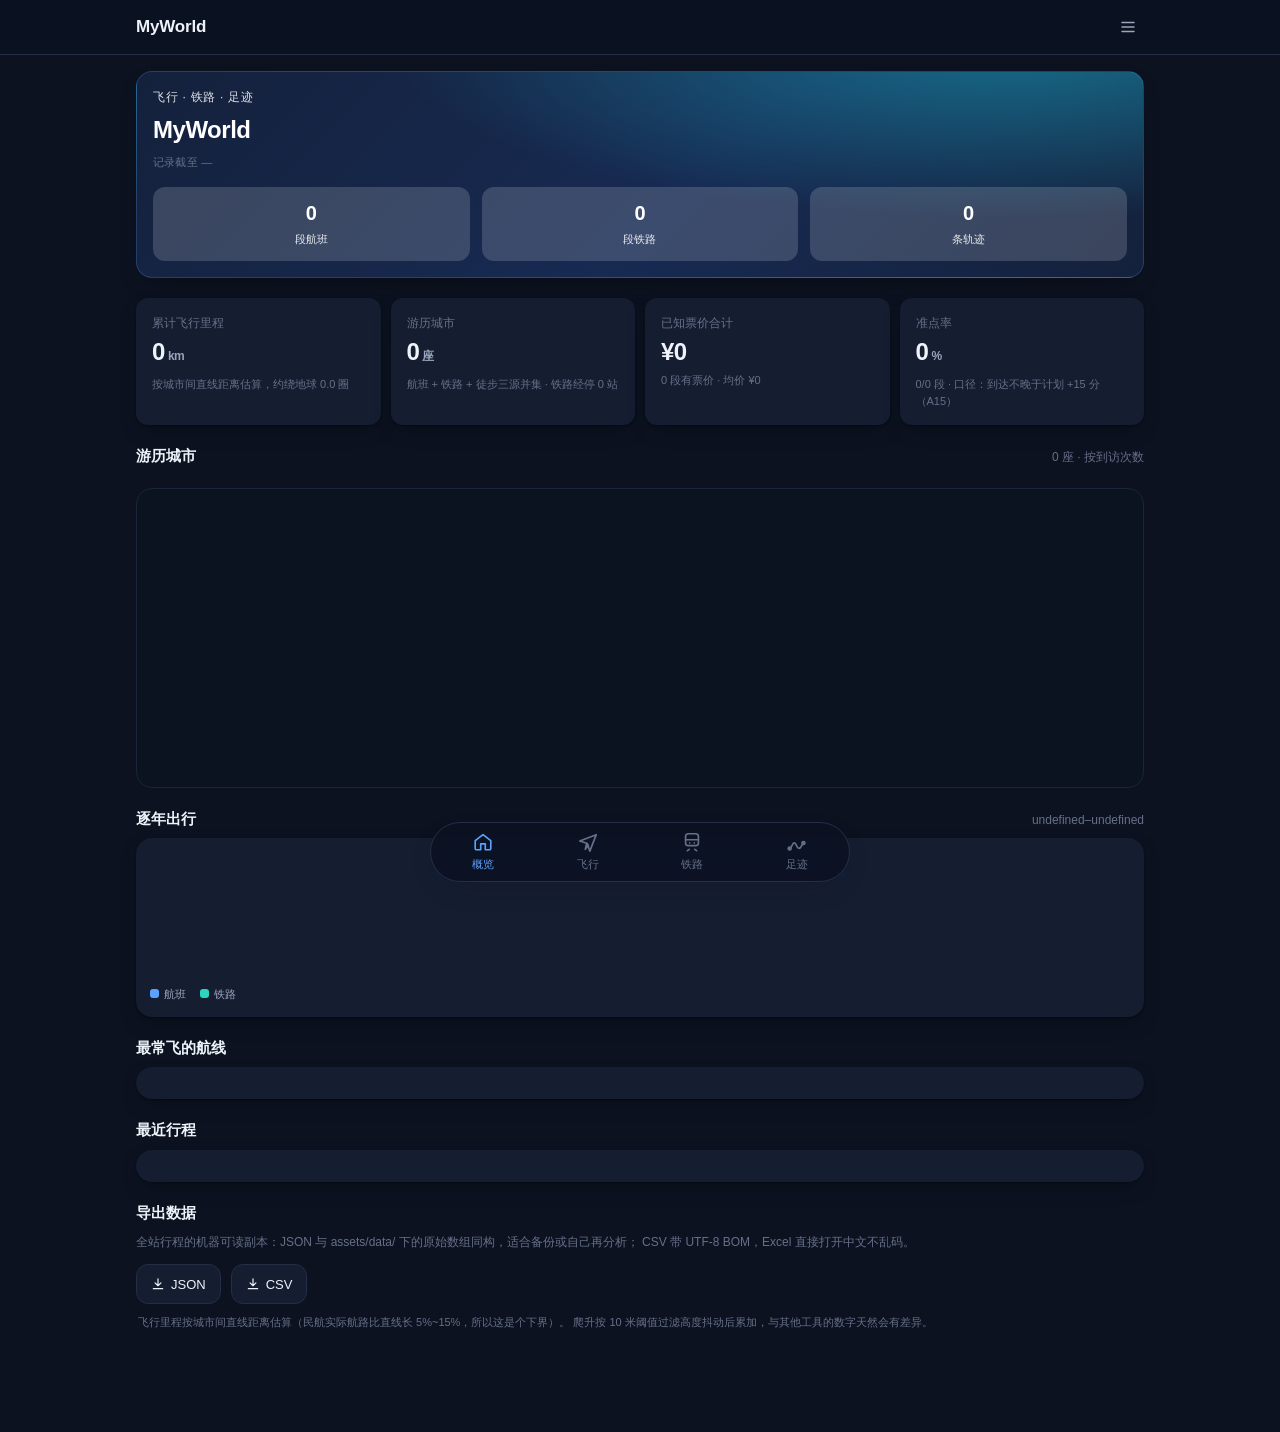
==== commit 1a43e219: "对齐系统 R1–R5 全量落地：双边线/4pt 节奏/高度网格/字阶清零/桌面档/紧凑档 R1 tokens 入 :root；wrap/topbar 16；高度网格 20/32/40/48；字阶实测清" ====
--- a/index.html
+++ b/index.html
@@ -19,7 +19,7 @@
     <meta property="og:title" content="MyWorld · 行程记录" />
     <meta
       property="og:description"
-      content="个人行程记录：航班、铁路与徒步轨迹。数据真源为 Cloudflare D1，无追踪。"
+      content="个人行程记录：100 段航班、54 段铁路与徒步轨迹。纯静态、无后端、无追踪。"
     />
 
     <!-- F5：概览城市地图几乎每会话都用，提前握手省 DNS+TLS -->
@@ -33,7 +33,7 @@
     <meta name="apple-mobile-web-app-status-bar-style" content="default" />
     <meta name="apple-mobile-web-app-title" content="MyWorld" />
 
-    <link rel="stylesheet" href="assets/css/style.css?v=93d504dd" />
+    <link rel="stylesheet" href="assets/css/style.css?v=3c798704" />
   </head>
 
   <body>
@@ -54,6 +54,9 @@
           </svg>
         </button>
         <p class="topbar__title" id="topTitle">MyWorld</p>
+        <button class="topbar__density" id="densityBtn" type="button" aria-pressed="false" aria-label="切换紧凑密度">
+          <svg width="18" height="18" viewBox="0 0 24 24" fill="none" stroke="currentColor" stroke-width="2" stroke-linecap="round" aria-hidden="true"><path d="M4 6h16M4 12h16M4 18h16"/></svg>
+        </button>
       </div>
     </header>
 
@@ -68,13 +71,13 @@
       这样做是为了让 index.html 直接用 file:// 双击打开也能跑——
       ES module 在 file:// 下会被 CORS 拦掉，那样本地预览就没法用了。
     -->
-    <script defer src="assets/data/site.js?v=93d504dd"></script>
-    <script defer src="assets/data/airports.js?v=93d504dd"></script>
-    <script defer src="assets/js/data-utils.js?v=93d504dd"></script>
-    <script defer src="assets/js/geo.js?v=93d504dd"></script>
-    <script defer src="assets/js/raw.js?v=93d504dd"></script>
-    <script defer src="assets/js/map.js?v=93d504dd"></script>
+    <script defer src="assets/data/site.js?v=3c798704"></script>
+    <script defer src="assets/data/airports.js?v=3c798704"></script>
+    <script defer src="assets/js/data-utils.js?v=3c798704"></script>
+    <script defer src="assets/js/geo.js?v=3c798704"></script>
+    <script defer src="assets/js/raw.js?v=3c798704"></script>
+    <script defer src="assets/js/map.js?v=3c798704"></script>
     <!-- stats.js / routemap.js 改按需注入（app.js ensureMod），首屏省 18.4 KB gz -->
-    <script defer src="assets/js/app.js?v=93d504dd"></script>
+    <script defer src="assets/js/app.js?v=3c798704"></script>
   </body>
 </html>
--- a/assets/css/style.css
+++ b/assets/css/style.css
@@ -35,6 +35,14 @@
 
   --tabbar-h: 58px;
   --topbar-h: 54px;
+
+  /* 对齐系统 R1（2026-10-27）：双边线 / 4pt 节奏 / 高度网格 / 圆角家族 */
+  --e1: 16px;              /* 屏幕级文本边 = 表面外沿 */
+  --e2: 32px;              /* 表面内文本边 = e1 + 16 */
+  --sp-1: 4px; --sp-2: 8px; --sp-3: 12px; --sp-4: 16px; --sp-5: 24px; --sp-6: 32px;
+  --h-tag: 20px; --h-chip: 32px; --h-ctl: 40px; --h-btn: 48px;
+  --r-tag: 6px;
+  --ctl-h: 97px;           /* 吸顶控制簇总高：8+40+8+32+1，供 year-head 计算 */
 
   --font: -apple-system, BlinkMacSystemFont, "Segoe UI", "PingFang SC",
     "Hiragino Sans GB", "Microsoft YaHei", "Source Han Sans SC", sans-serif;
@@ -84,7 +92,7 @@
 .wrap {
   max-width: 680px;
   margin: 0 auto;
-  padding: 0 14px;
+  padding: 0 var(--e1);
 }
 
 .topbar {
@@ -102,7 +110,7 @@
   max-width: 680px;
   margin: 0 auto;
   height: var(--topbar-h);
-  padding: 0 14px;
+  padding: 0 var(--e1);
   display: flex;
   align-items: center;
   gap: 10px;
@@ -198,7 +206,7 @@
   align-items: baseline;
   justify-content: space-between;
   gap: 10px;
-  margin: 0 2px 10px;
+  margin: var(--sp-4) 0 var(--sp-2);
 }
 
 .section__title {
@@ -219,25 +227,28 @@
 }
 
 .empty {
-  padding: 40px 20px;
+  padding: var(--sp-6) 0;
   text-align: center;
   color: var(--ink-3);
-  font-size: 14px;
+  font-size: 13px;
+  line-height: 20px;
 }
 
 /* 年份分组标题 —— 做成吸顶，长列表滚动时能一直知道自己在哪一年 */
 .year-head {
+  /* R2：吸顶在控制簇之下（老 top 只让到顶栏，会被控制簇盖住） */
   position: sticky;
-  top: calc(var(--topbar-h) + env(safe-area-inset-top));
+  top: calc(var(--topbar-h) + env(safe-area-inset-top, 0px) + var(--ctl-h));
   z-index: 20;
   display: flex;
   align-items: center;
   gap: 8px;
-  padding: 14px 2px 8px;
-  font-size: 13px;
+  margin: var(--sp-5) 0 var(--sp-2);
+  padding: 8px 0;
+  font-size: 12px;
   font-weight: 650;
   color: var(--ink-2);
-  background: linear-gradient(var(--bg) 62%, rgba(242, 244, 248, 0));
+  background: linear-gradient(var(--bg) 62%, rgba(12, 18, 32, 0));
 }
 
 .year-head__count {
@@ -254,7 +265,7 @@
 .group {
   display: flex;
   flex-direction: column;
-  gap: 10px;
+  gap: var(--sp-3);
 }
 
 /* --------------------------------------------------------------------------
@@ -264,7 +275,7 @@
 .hero {
   margin-top: 16px;
   border-radius: var(--r-lg);
-  padding: 20px 18px;
+  padding: var(--sp-4);
   color: #fff;
   background:
     radial-gradient(120% 160% at 88% -12%, rgba(23, 176, 201, 0.5) 0%, rgba(23, 176, 201, 0) 52%),
@@ -295,14 +306,14 @@
 .hero__grid {
   display: grid;
   grid-template-columns: repeat(3, 1fr);
-  gap: 10px;
-  margin-top: 18px;
+  gap: var(--sp-3);
+  margin-top: var(--sp-4);
 }
 
 .hero__stat {
   background: rgba(255, 255, 255, 0.16);
   border-radius: var(--r-md);
-  padding: 10px 8px;
+  padding: var(--sp-3) var(--sp-2);
   text-align: center;
 }
 
@@ -310,7 +321,7 @@
   display: block;
   font-size: 20px;
   font-weight: 700;
-  line-height: 1.2;
+  line-height: 28px;
   font-variant-numeric: tabular-nums;
 }
 
@@ -329,7 +340,7 @@
 .stat {
   background: var(--card);
   border-radius: var(--r-md);
-  padding: 13px 14px;
+  padding: var(--sp-4);
   box-shadow: var(--shadow);
 }
 
@@ -342,9 +353,10 @@
 }
 
 .stat__value {
-  font-size: 21px;
+  font-size: 24px;
   font-weight: 700;
-  margin-top: 3px;
+  margin-top: 4px;
+  line-height: 32px;
   letter-spacing: -0.02em;
   font-variant-numeric: tabular-nums;
 }
@@ -359,7 +371,7 @@
 .stat__foot {
   font-size: 11px;
   color: var(--ink-3);
-  margin-top: 2px;
+  margin-top: 4px;
 }
 
 /* 逐年柱状图 */
@@ -412,7 +424,7 @@
 }
 
 .bars__n {
-  font-size: 10px;
+  font-size: 11px;
   color: var(--ink-2);
   font-weight: 600;
   font-variant-numeric: tabular-nums;
@@ -427,7 +439,7 @@
 .bars__x span {
   flex: 1;
   text-align: center;
-  font-size: 10px;
+  font-size: 11px;
   color: var(--ink-3);
 }
 
@@ -462,9 +474,9 @@
 
 .chips {
   display: flex;
-  gap: 7px;
+  gap: var(--sp-2);
   overflow-x: auto;
-  padding: 0 2px 4px;
+  padding: 0;
   scrollbar-width: none;
   -webkit-overflow-scrolling: touch;
 }
@@ -475,7 +487,10 @@
 
 .chip {
   flex-shrink: 0;
-  padding: 7px 13px;
+  height: var(--h-chip);
+  padding: 0 var(--e1);
+  display: inline-flex;
+  align-items: center;
   border-radius: 999px;
   background: #1a2338;
   border: 1px solid var(--line);
@@ -524,8 +539,7 @@
   display: flex;
   align-items: center;
   gap: 8px;
-  padding: 11px 14px;
-  border-bottom: 1px solid var(--line-soft);
+  padding: var(--sp-4) var(--sp-4) 0;
 }
 
 .flight__date {
@@ -557,7 +571,8 @@
   grid-template-columns: 1fr auto 1fr;
   align-items: center;
   gap: 6px;
-  padding: 15px 14px 13px;
+  padding: var(--sp-3) var(--sp-4) 0;
+  grid-template-columns: 1fr 32px 1fr;
 }
 
 .endpoint {
@@ -569,10 +584,10 @@
 }
 
 .endpoint__time {
-  font-size: 25px;
+  font-size: 24px;
   font-weight: 700;
   letter-spacing: -0.03em;
-  line-height: 1.05;
+  line-height: 32px;
   font-variant-numeric: tabular-nums;
 }
 
@@ -586,7 +601,7 @@
 }
 
 .endpoint__city {
-  font-size: 14px;
+  font-size: 15px;
   font-weight: 620;
   margin-top: 3px;
 }
@@ -611,7 +626,7 @@
 }
 
 .route__dur {
-  font-size: 10px;
+  font-size: 11px;
   color: var(--ink-3);
   font-variant-numeric: tabular-nums;
 }
@@ -676,10 +691,10 @@
   align-items: center;
   gap: 8px;
   flex-wrap: wrap;
-  padding: 10px 14px;
+  padding: var(--sp-3) var(--sp-4);
   background: #fbfcfe;
   border-top: 1px solid var(--line-soft);
-  font-size: 11.5px;
+  font-size: 12px;
   color: var(--ink-2);
 }
 
@@ -717,9 +732,11 @@
   display: inline-flex;
   align-items: center;
   gap: 3px;
-  padding: 2px 7px;
-  border-radius: 5px;
-  font-size: 11px;
+  height: var(--h-tag);
+  padding: 0 var(--sp-2);
+  border-radius: var(--r-tag);
+  font-size: 11px;
+  line-height: 16px;
   font-weight: 600;
   white-space: nowrap;
 }
@@ -757,7 +774,7 @@
   background: var(--card);
   border-radius: var(--r-lg);
   box-shadow: var(--shadow);
-  padding: 13px 14px;
+  padding: var(--sp-4);
   display: flex;
   gap: 12px;
   align-items: center;
@@ -765,33 +782,37 @@
 
 .rail__badge {
   flex-shrink: 0;
-  width: 52px;
-  text-align: center;
+  width: 56px;
+  height: 40px;
+  border-radius: var(--r-sm);
+  background: #1a2338;
+  display: flex;
+  flex-direction: column;
+  align-items: center;
+  justify-content: center;
 }
 
 .rail__no {
   font-family: var(--mono);
-  font-size: 14px;
+  font-size: 15px;
+  line-height: 20px;
   font-weight: 700;
-  color: #fff;
-  background: var(--brand);
-  border-radius: var(--r-sm);
-  padding: 5px 4px;
+  color: var(--brand);
   letter-spacing: -0.03em;
 }
 
 .rail__no--d {
-  background: #0e8f86;
+  color: var(--rail);
 }
 .rail__no--c {
-  background: #2b93c9;
+  color: var(--brand-deep);
 }
 .rail__no--ktz {
-  background: #8a6d3b;
+  color: var(--amber);
 }
 
 .rail__kind {
-  font-size: 10px;
+  font-size: 11px;
   color: var(--ink-3);
   margin-top: 4px;
 }
@@ -823,8 +844,8 @@
 }
 
 .rail__meta {
-  margin-top: 5px;
-  font-size: 11.5px;
+  margin-top: 4px;
+  font-size: 12px;
   color: var(--ink-3);
   display: flex;
   align-items: center;
@@ -837,192 +858,6 @@
   display: flex;
   gap: 5px;
   flex-wrap: wrap;
-}
-
-/* 多段合一：一次出行里的换乘压在一张卡里，段间用虚线轴串起来。
-   单段卡仍走上面的 .rail，两种卡片的圆角/底色/内边距保持一致。 */
-.rail--trip {
-  display: block;
-  padding: 12px 14px 11px;
-}
-
-.trip__head {
-  display: flex;
-  align-items: center;
-  justify-content: space-between;
-  gap: 10px;
-}
-
-.trip__date {
-  font-size: 12px;
-  color: var(--ink-3);
-  font-variant-numeric: tabular-nums;
-}
-
-.trip__badge {
-  flex-shrink: 0;
-  font-size: 10.5px;
-  color: var(--rail);
-  background: var(--rail-soft);
-  border-radius: 999px;
-  padding: 2px 8px;
-  white-space: nowrap;
-  font-variant-numeric: tabular-nums;
-}
-
-.trip__summary {
-  display: flex;
-  align-items: center;
-  gap: 6px;
-  margin-top: 7px;
-  font-size: 16px;
-  font-weight: 640;
-  letter-spacing: -0.01em;
-}
-
-.trip__summary i {
-  color: var(--brand);
-  line-height: 0;
-  flex-shrink: 0;
-}
-
-.trip__legs {
-  list-style: none;
-  margin: 10px 0 0;
-  padding: 0;
-}
-
-.trip__leg {
-  display: flex;
-  align-items: center;
-  gap: 10px;
-  min-height: 32px;
-}
-
-.trip__leg .rail__no {
-  flex: 0 0 52px;
-  width: 52px;
-  padding: 4px 2px;
-  font-size: 13px;
-  text-align: center;
-}
-
-.trip__leg-main {
-  flex: 1;
-  min-width: 0;
-}
-
-.trip__stops {
-  display: flex;
-  align-items: center;
-  gap: 5px;
-  font-size: 13.5px;
-  font-weight: 560;
-  color: var(--ink-2);
-  min-width: 0;
-}
-
-.trip__stops span {
-  overflow: hidden;
-  text-overflow: ellipsis;
-  white-space: nowrap;
-}
-
-.trip__stops i {
-  color: var(--ink-3);
-  line-height: 0;
-  flex-shrink: 0;
-}
-
-.trip__stops i svg {
-  width: 11px;
-  height: 11px;
-}
-
-.trip__leg-meta {
-  margin-top: 1px;
-  font-size: 11px;
-  color: var(--ink-3);
-  overflow: hidden;
-  text-overflow: ellipsis;
-  white-space: nowrap;
-}
-
-/* 时刻列：只有补录过发到时刻的段才出现，缺了就整列不渲染，
-   避免出现一片 "--:--" 把卡片撑成表格 */
-.trip__times {
-  flex-shrink: 0;
-  display: flex;
-  flex-direction: column;
-  align-items: flex-end;
-  gap: 0;
-  font-family: var(--mono);
-  font-size: 11.5px;
-  line-height: 1.35;
-  color: var(--ink-2);
-  font-variant-numeric: tabular-nums;
-}
-
-.trip__times i {
-  width: 12px;
-  height: 1px;
-  background: var(--line);
-  margin: 1px 0;
-}
-
-/* 换乘节点：竖虚线贯穿上下两段，中间一个圆点 */
-.trip__link {
-  position: relative;
-  display: flex;
-  align-items: center;
-  gap: 8px;
-  min-height: 22px;
-  padding: 2px 0 2px 62px;
-  font-size: 11px;
-  color: var(--ink-3);
-}
-
-.trip__link::before {
-  content: '';
-  position: absolute;
-  left: 25px;
-  top: -1px;
-  bottom: -1px;
-  width: 1px;
-  background-image: linear-gradient(to bottom, var(--line) 50%, transparent 50%);
-  background-size: 1px 6px;
-}
-
-.trip__link::after {
-  content: '';
-  position: absolute;
-  left: 22px;
-  top: 50%;
-  width: 7px;
-  height: 7px;
-  margin-top: -3.5px;
-  border-radius: 50%;
-  background: var(--card);
-  box-shadow: 0 0 0 1.5px var(--ink-3);
-}
-
-.trip__link-wait {
-  margin-left: auto;
-  color: var(--ink-2);
-  font-variant-numeric: tabular-nums;
-  white-space: nowrap;
-}
-
-/* 推定出来的换乘：时刻没录，别让它看起来和精确判定一样确定 */
-.trip__link-wait--na {
-  color: var(--ink-3);
-  opacity: 0.75;
-}
-
-.trip__link-text {
-  overflow: hidden;
-  text-overflow: ellipsis;
-  white-space: nowrap;
 }
 
 /* --------------------------------------------------------------------------
@@ -1046,8 +881,8 @@
 .track__head {
   display: flex;
   align-items: center;
-  gap: 9px;
-  padding: 14px 14px 10px;
+  gap: 8px;
+  padding: var(--sp-4) var(--sp-4) var(--sp-2);
 }
 
 .track__pill {
@@ -1069,7 +904,7 @@
 }
 
 .track__region {
-  font-size: 11.5px;
+  font-size: 12px;
   color: var(--ink-3);
   margin-top: 1px;
 }
@@ -1078,11 +913,11 @@
   display: grid;
   grid-template-columns: repeat(3, 1fr);
   border-top: 1px solid var(--line-soft);
-  margin-top: 4px;
+  margin-top: var(--sp-3);
 }
 
 .track__stat {
-  padding: 9px 6px;
+  padding: var(--sp-3) var(--sp-2);
   text-align: center;
 }
 
@@ -1092,14 +927,15 @@
 
 .track__stat b {
   display: block;
-  font-size: 15px;
+  font-size: 17px;
+  line-height: 24px;
   font-weight: 700;
   font-variant-numeric: tabular-nums;
   letter-spacing: -0.02em;
 }
 
 .track__stat span {
-  font-size: 10.5px;
+  font-size: 11px;
   color: var(--ink-3);
 }
 
@@ -1152,8 +988,8 @@
   background: var(--card);
   border-radius: var(--r-lg);
   box-shadow: var(--shadow);
-  padding: 15px 14px;
-  margin-top: 12px;
+  padding: var(--sp-4);
+  margin-top: var(--sp-3);
 }
 
 .panel__title {
@@ -1166,11 +1002,11 @@
 .kv {
   display: grid;
   grid-template-columns: repeat(2, 1fr);
-  gap: 12px 10px;
+  gap: var(--sp-3) var(--sp-3);
 }
 
 .kv__k {
-  font-size: 11.5px;
+  font-size: 12px;
   color: var(--ink-3);
 }
 
@@ -1205,12 +1041,13 @@
   align-items: center;
   justify-content: center;
   gap: 6px;
-  min-height: 42px;
-  padding: 0 16px;
-  border-radius: 999px;
+  height: var(--h-ctl);
+  padding: 0 20px;
+  border-radius: var(--r-ctl);
   background: var(--brand);
   color: #fff;
-  font-size: 14px;
+  font-size: 15px;
+  line-height: 24px;
   font-weight: 600;
 }
 
@@ -1280,15 +1117,15 @@
   display: flex;
   align-items: center;
   gap: 8px;
-  padding: 14px;
-  font-size: 13.5px;
+  padding: var(--sp-4);
+  font-size: 13px;
   font-weight: 600;
   text-align: left;
 }
 
 .fold__count {
   margin-left: auto;
-  font-size: 11.5px;
+  font-size: 12px;
   font-weight: 500;
   color: var(--ink-3);
 }
@@ -1318,7 +1155,7 @@
   gap: 8px;
   padding: 8px 0;
   border-bottom: 1px solid var(--line-soft);
-  font-size: 12.5px;
+  font-size: 13px;
 }
 
 .voided:last-child {
@@ -1344,7 +1181,7 @@
 
 .voided__why {
   color: var(--ink-3);
-  font-size: 11.5px;
+  font-size: 12px;
   flex-shrink: 0;
   max-width: 40%;
   text-align: right;
@@ -1355,10 +1192,11 @@
    -------------------------------------------------------------------------- */
 
 .boot {
-  padding: 60px 20px;
+  padding: 48px var(--e1);
   text-align: center;
   color: var(--ink-3);
-  font-size: 14px;
+  font-size: 13px;
+  line-height: 20px;
 }
 
 /* 超过 480px 的屏幕上底部导航改成居中悬浮，避免在大屏上被拉成一条长条 */
@@ -1459,7 +1297,7 @@
   backdrop-filter: blur(12px) saturate(160%);
   -webkit-backdrop-filter: blur(12px) saturate(160%);
   border-radius: 999px;
-  padding: 3px;
+  padding: 2px;
   border: 1px solid rgba(255, 255, 255, 0.12);
 }
 
@@ -1468,9 +1306,9 @@
   background: none;
   color: rgba(255, 255, 255, 0.72);
   font-size: 13px;
-  padding: 5px 14px;
+  padding: 0 var(--e1);
   border-radius: 999px;
-  min-height: 30px;
+  min-height: 28px;
   cursor: pointer;
   -webkit-tap-highlight-color: transparent;
 }
@@ -1750,13 +1588,13 @@
 }
 
 .st-kpi__label {
-  font-size: 11.5px;
+  font-size: 12px;
   color: #8b94a8;
   letter-spacing: 0.04em;
 }
 
 .st-kpi__num {
-  font-size: 26px;
+  font-size: 24px;
   font-weight: 700;
   color: #f2f6fd;
   line-height: 1.25;
@@ -1791,13 +1629,13 @@
   align-items: center;
   justify-content: space-between;
   gap: 6px;
-  font-size: 11.5px;
+  font-size: 12px;
   color: #8b94a8;
 }
 
 .st-pill {
   font-style: normal;
-  font-size: 10px;
+  font-size: 11px;
   color: #3ddc97;
   background: rgba(61, 220, 151, 0.12);
   border-radius: 999px;
@@ -1806,7 +1644,7 @@
 }
 
 .st-duo__big {
-  font-size: 16.5px;
+  font-size: 17px;
   font-weight: 650;
   color: #f2f6fd;
   margin-top: 8px;
@@ -1842,7 +1680,7 @@
 
 .st-inline b {
   display: block;
-  font-size: 19px;
+  font-size: 20px;
   color: #f2f6fd;
   font-weight: 700;
   font-variant-numeric: tabular-nums;
@@ -1859,7 +1697,7 @@
 
 .st-inline span {
   display: block;
-  font-size: 10.5px;
+  font-size: 11px;
   color: #67718a;
   line-height: 1.5;
   margin-top: 5px;
@@ -1928,7 +1766,7 @@
 .st-rank__top {
   font-style: italic;
   font-weight: 800;
-  font-size: 11.5px;
+  font-size: 12px;
   letter-spacing: 0.02em;
   min-width: 38px;
 }
@@ -1939,7 +1777,7 @@
 
 .st-rank__idx {
   font-style: normal;
-  font-size: 11.5px;
+  font-size: 12px;
   color: #5f6a83;
   min-width: 38px;
   font-variant-numeric: tabular-nums;
@@ -2020,7 +1858,7 @@
 }
 
 .st-maker b {
-  font-size: 16px;
+  font-size: 15px;
   color: #f2f6fd;
   font-variant-numeric: tabular-nums;
 }
@@ -2067,7 +1905,7 @@
   position: absolute;
   bottom: 2px;
   transform: translateX(-50%);
-  font-size: 10px;
+  font-size: 11px;
   color: #67718a;
   white-space: nowrap;
 }
@@ -2100,7 +1938,7 @@
 }
 
 .st-hours__h {
-  font-size: 8.5px;
+  font-size: 11px;
   color: #4d5670;
   text-align: center;
   margin-top: 4px;
@@ -2125,7 +1963,7 @@
 
 .st-share__name {
   width: 42px;
-  font-size: 12.5px;
+  font-size: 13px;
   color: #d5dcea;
   flex: none;
 }
@@ -2147,7 +1985,7 @@
 .st-share__n {
   width: 64px;
   text-align: right;
-  font-size: 11.5px;
+  font-size: 12px;
   color: #8b94a8;
   font-variant-numeric: tabular-nums;
   white-space: nowrap;
@@ -2191,7 +2029,7 @@
 .st-itra__name {
   flex: 1;
   min-width: 0;
-  font-size: 13.5px;
+  font-size: 13px;
   font-weight: 600;
   color: var(--ink);
   overflow: hidden;
@@ -2200,14 +2038,14 @@
 }
 
 .st-itra__pi {
-  font-size: 10.5px;
+  font-size: 11px;
   color: var(--ink-3);
   white-space: nowrap;
 }
 
 .st-itra__pi b {
   margin-left: 3px;
-  font-size: 18px;
+  font-size: 17px;
   font-weight: 700;
   color: #3ddc97;
   font-variant-numeric: tabular-nums;
@@ -2310,7 +2148,9 @@
   color: var(--ink);
   font: inherit;
   font-size: 13px;
-  padding: 10px 13px;
+  line-height: 20px;
+  height: var(--h-ctl);
+  padding: 0 var(--e1);
 }
 
 .search::placeholder {
@@ -2380,8 +2220,8 @@
   position: sticky;
   top: calc(var(--topbar-h) + env(safe-area-inset-top, 0px));
   z-index: 30;
-  margin: 0 -16px 12px;
-  padding: 10px 16px 8px;
+  margin: 0 calc(-1 * var(--e1)) 12px;
+  padding: 8px var(--e1);
   display: flex;
   flex-direction: column;
   gap: 8px;
@@ -2448,9 +2288,6 @@
 }
 
 /* ---- 节奏与触控 ---- */
-.year-head { margin: 16px 0 8px; font-size: 12px; }
-.chip { min-height: 30px; display: inline-flex; align-items: center; }
-.btn { min-height: 40px; }
 @media (max-width: 699px) {
   /* 详情页主操作在手机上给足宽度 */
   [data-dlgpx] { flex: 1 1 auto; }
@@ -2471,14 +2308,24 @@
   .group {
     display: grid;
     grid-template-columns: 1fr 1fr;
-    gap: 12px;
+    gap: var(--sp-4);
   }
+  .topbar__inner { max-width: 1040px; }
+  .controls {
+    flex-direction: row;
+    align-items: center;
+    gap: var(--sp-3);
+  }
+  .controls .searchrow { flex: 0 0 320px; margin: 0; }
+  .controls .chips { flex: 1; }
+  .year-head { top: calc(var(--topbar-h) + env(safe-area-inset-top, 0px)); }
+  .btnrow .btn { flex: 0 0 auto; padding: 0 var(--sp-5); }
   .kv { grid-template-columns: repeat(3, 1fr); }
   .stat-grid { grid-template-columns: repeat(4, 1fr); }
   .detail__map { height: 460px; }
   .flight__body { grid-template-columns: 1fr 96px 1fr; }
-  .endpoint__time { font-size: 22px; }
-  .endpoint__place b { font-size: 14px; }
+  .endpoint__time { font-size: 24px; }
+  .endpoint__place b { font-size: 15px; }
   .endpoint__place span { font-size: 12px; }
 }
 
@@ -2491,199 +2338,151 @@
 }
 
 /* ==========================================================================
-   2026-10-26 晚 · 地图横屏展开 + 游历城市明细弹层
+   2026-10-27 · 对齐系统 R1–R5 落地层
+   R1 双边线/刻度/高度/字阶（base 已改）+ 数字排版 + 光学修正
+   R2 年份吸顶修正（base）+ meta 两行封顶 + 右列
+   R3 状态与动效：press / focus / skeleton / View Transitions / reduced-motion
+   R4 桌面（base ≥1000 块已改）
+   R5 紧凑密度开关 data-density
    ========================================================================== */
 
-/* ---- 地图展开按钮：三类宿主通用，浮在 GL 控件之上 ---- */
-.map-expand {
-  position: absolute;
-  top: 10px;
-  right: 10px;
-  z-index: 1200; /* 宿主已 isolation:isolate，压过 GL 自带的几百级控件即可 */
+/* R1 数字排版：所有读数 tabular，跨卡成列不抖 */
+.section__hint,
+.year-head__count,
+.rail__date,
+.track__stat b,
+.kv__v,
+.hero__stat b,
+.stat__value,
+.bars__n,
+.voided__no,
+.voided__why,
+.st-kpi__num,
+.st-inline b,
+.st-maker b,
+.st-itra__pi b {
+  font-variant-numeric: tabular-nums;
+}
+
+/* R2 票价独立右列：meta 两行封顶，票价钉在白条右缘（跨卡连续右列） */
+.flight__meta {
+  max-height: 32px;
+  overflow: hidden;
+  align-content: flex-start;
+}
+.flight__bottom > .price {
+  margin-left: auto;
+  font-size: 15px;
+  line-height: 24px;
+  font-weight: 650;
+  flex: 0 0 auto;
+}
+
+/* R1 光学修正：图标基线方向 -0.5px */
+.rail__arrow,
+.route__plane {
+  display: inline-flex;
+  transform: translateY(-0.5px);
+}
+
+/* 小时轴标签：11px 放不下 24 列 → 隔列隐藏，刻度仍对齐 */
+.st-hours__h:nth-child(even) {
+  visibility: hidden;
+}
+
+/* R3 骨架屏：行高/块高全是 4 的倍数 */
+.skelwrap {
+  display: flex;
+  flex-direction: column;
+  gap: 12px;
+  padding: 16px 0;
+}
+.skel {
+  height: 132px;
+  border-radius: 16px;
+  background: linear-gradient(100deg, #151d31 40%, #1c2740 50%, #151d31 60%);
+  background-size: 200% 100%;
+  animation: mw-shimmer 1.2s linear infinite;
+}
+.skel--short { height: 88px; }
+@keyframes mw-shimmer {
+  from { background-position: 200% 0; }
+  to { background-position: -200% 0; }
+}
+
+/* R3 按压与焦点：形变与焦点环都落刻度 */
+.chip:active,
+.btn:active,
+.track:active,
+.vtoggle__btn:active,
+.tabbar__btn:active,
+.fold__btn:active {
+  transform: scale(0.99);
+}
+:focus-visible {
+  outline: 2px solid var(--brand);
+  outline-offset: 2px;
+}
+
+/* R3 详情页按钮行：主操作 48 高 */
+.btnrow {
+  display: flex;
+  gap: 12px;
+  margin: 16px 0 24px;
+}
+.btnrow .btn {
+  height: var(--h-btn);
+  flex: 1;
+}
+
+/* 顶栏密度开关 */
+.topbar__density {
   width: 32px;
   height: 32px;
-  border: 1px solid rgba(255, 255, 255, 0.08);
-  border-radius: 10px;
-  background: rgba(12, 18, 32, 0.82);
-  color: #cdd6e6;
-  display: flex;
-  align-items: center;
-  justify-content: center;
-  cursor: pointer;
-  -webkit-backdrop-filter: blur(4px);
-  backdrop-filter: blur(4px);
-}
-.map-expand:active {
-  transform: scale(0.94);
-}
-
-/* 展开态：全视口覆盖。不用 CSS rotate 硬转——转了之后 GL 的触摸坐标
-   不会跟着映射，拖拽方向会反。横屏体验靠 fullscreen + orientation.lock
-   （Android），iOS 退化成覆盖层 + 「横握手机」提示。 */
-.citymap.is-expanded,
-.tmap.is-expanded,
-.detail__map.is-expanded {
-  position: fixed;
-  inset: 0;
-  width: auto !important;
-  height: auto !important;
-  margin: 0 !important;
-  border: 0;
-  border-radius: 0;
-  z-index: 2000; /* topbar/tabbar 是 50/60 */
-}
-
-body.map-expanded {
-  overflow: hidden;
-}
-
-/* 竖屏时的轻提示；进横屏后自动消失 */
-.citymap.is-expanded::after,
-.tmap.is-expanded::after,
-.detail__map.is-expanded::after {
-  content: '横握手机查看更佳';
-  position: absolute;
-  left: 50%;
-  bottom: 16px;
-  transform: translateX(-50%);
-  z-index: 1201;
-  background: rgba(12, 18, 32, 0.85);
-  color: #9aa5bd;
-  font-size: 11px;
-  padding: 4px 12px;
-  border-radius: 999px;
-  pointer-events: none;
-  white-space: nowrap;
-}
-@media (orientation: landscape) {
-  .citymap.is-expanded::after,
-  .tmap.is-expanded::after,
-  .detail__map.is-expanded::after {
-    display: none;
-  }
-}
-
-/* ---- 游历城市明细（独立页 #/cities）：入口按钮 + 统计条 + 清单 ---- */
-.hintbtn {
+  border-radius: 8px;
   border: 0;
   background: none;
-  color: var(--brand);
-  font-size: inherit;
-  font-family: inherit;
-  padding: 0 0 0 6px;
+  color: var(--ink-2);
+  display: flex;
+  align-items: center;
+  justify-content: center;
+  flex: 0 0 auto;
   cursor: pointer;
-  text-decoration: none;
-}
-
-/* 四格统计条：城市数 + 三源到访次数 */
-.citysum {
-  display: grid;
-  grid-template-columns: repeat(4, 1fr);
-  gap: 1px;
-  background: var(--line-soft);
-  border-radius: var(--r-lg);
-  overflow: hidden;
-  box-shadow: var(--shadow);
-  margin-bottom: 14px;
-}
-.citysum > div {
-  background: var(--card);
-  padding: 11px 8px 10px;
-  text-align: center;
-}
-.citysum b {
-  display: block;
-  font-size: 19px;
-  font-weight: 650;
-  letter-spacing: -0.02em;
-  font-variant-numeric: tabular-nums;
-}
-.citysum span {
-  display: block;
-  margin-top: 2px;
-  font-size: 10.5px;
-  color: var(--ink-3);
-}
-
-.citylist {
-  padding: 2px 14px;
-}
-
-.cityrow {
-  display: flex;
-  align-items: center;
-  gap: 10px;
-  padding: 9px 0;
-  border-bottom: 1px solid var(--line-soft);
-  font-size: 13.5px;
-}
-.cityrow:last-child {
-  border-bottom: 0;
-}
-/* 名次按全量算，搜索后仍显示总榜位置 */
-.cityrow__rank {
-  width: 20px;
-  flex-shrink: 0;
-  font-size: 11px;
-  color: var(--ink-3);
-  font-variant-numeric: tabular-nums;
-  text-align: right;
-}
-/* 城市名（前面可带省份）。flex:1 吃掉剩余宽度，把次数和来源推到右边 */
-.cityrow__place {
-  flex: 1;
-  min-width: 0;
-  font-weight: 600;
-  overflow: hidden;
-  text-overflow: ellipsis;
-  white-space: nowrap;
-}
-/* 省份：小一号灰字，与城市名同行；直辖市省名 == 市名时不渲染（见 viewCities） */
-.cityrow__place i {
-  font-style: normal;
-  font-weight: 500;
-  font-size: 11px;
-  color: var(--ink-3);
-  margin-right: 6px;
-}
-.cityrow__n {
-  min-width: 42px;
-  text-align: right;
-  color: var(--ink-2);
-  font-size: 12.5px;
-  font-variant-numeric: tabular-nums;
-}
-.cityrow__src {
-  margin-left: auto;
-  display: flex;
-  gap: 5px;
-}
-.src {
-  font-style: normal;
-  font-size: 10.5px;
-  color: var(--ink-3);
-  background: var(--line-soft);
-  border-radius: 999px;
-  padding: 2px 8px;
-  white-space: nowrap;
-}
-.src--flight {
-  color: var(--brand-deep);
-}
-.src--rail {
-  color: var(--rail);
-}
-.src--track {
-  color: var(--amber);
-}
-
-.citynote {
-  margin: 12px 4px 4px;
-  font-size: 11.5px;
-  line-height: 1.7;
-  color: var(--ink-3);
-}
-.citynote strong {
-  color: var(--ink-2);
-  font-weight: 600;
-}
+}
+.topbar__density[aria-pressed="true"] {
+  color: var(--ink);
+  background: var(--brand-soft);
+}
+
+/* R5 紧凑密度：padding 降一档、时间降一档、间隙收紧 */
+[data-density="compact"] .flight__top { padding: 12px 12px 0; }
+[data-density="compact"] .flight__body { padding: 8px 12px 0; }
+[data-density="compact"] .flight__bottom { padding: 8px 12px; }
+[data-density="compact"] .flight__note { padding: 0 12px 12px; }
+[data-density="compact"] .rail { padding: 12px; }
+[data-density="compact"] .track__head { padding: 12px 12px 8px; }
+[data-density="compact"] .panel,
+[data-density="compact"] .stat,
+[data-density="compact"] .hero { padding: 12px; }
+[data-density="compact"] .endpoint__time { font-size: 20px; line-height: 28px; }
+[data-density="compact"] .group { gap: 8px; }
+[data-density="compact"] .year-head { margin: 16px 0 4px; }
+[data-density="compact"] .controls { gap: 4px; }
+[data-density="compact"] .chip { height: 28px; }
+[data-density="compact"] .search { height: 36px; }
+
+/* R3 reduced-motion：关掉 shimmer/形变/过渡（View Transitions 在 JS 侧关） */
+@media (prefers-reduced-motion: reduce) {
+  .skel { animation: none; }
+  .chip:active,
+  .btn:active,
+  .track:active,
+  .vtoggle__btn:active,
+  .tabbar__btn:active,
+  .fold__btn:active {
+    transform: none;
+  }
+  * {
+    transition: none !important;
+  }
+}
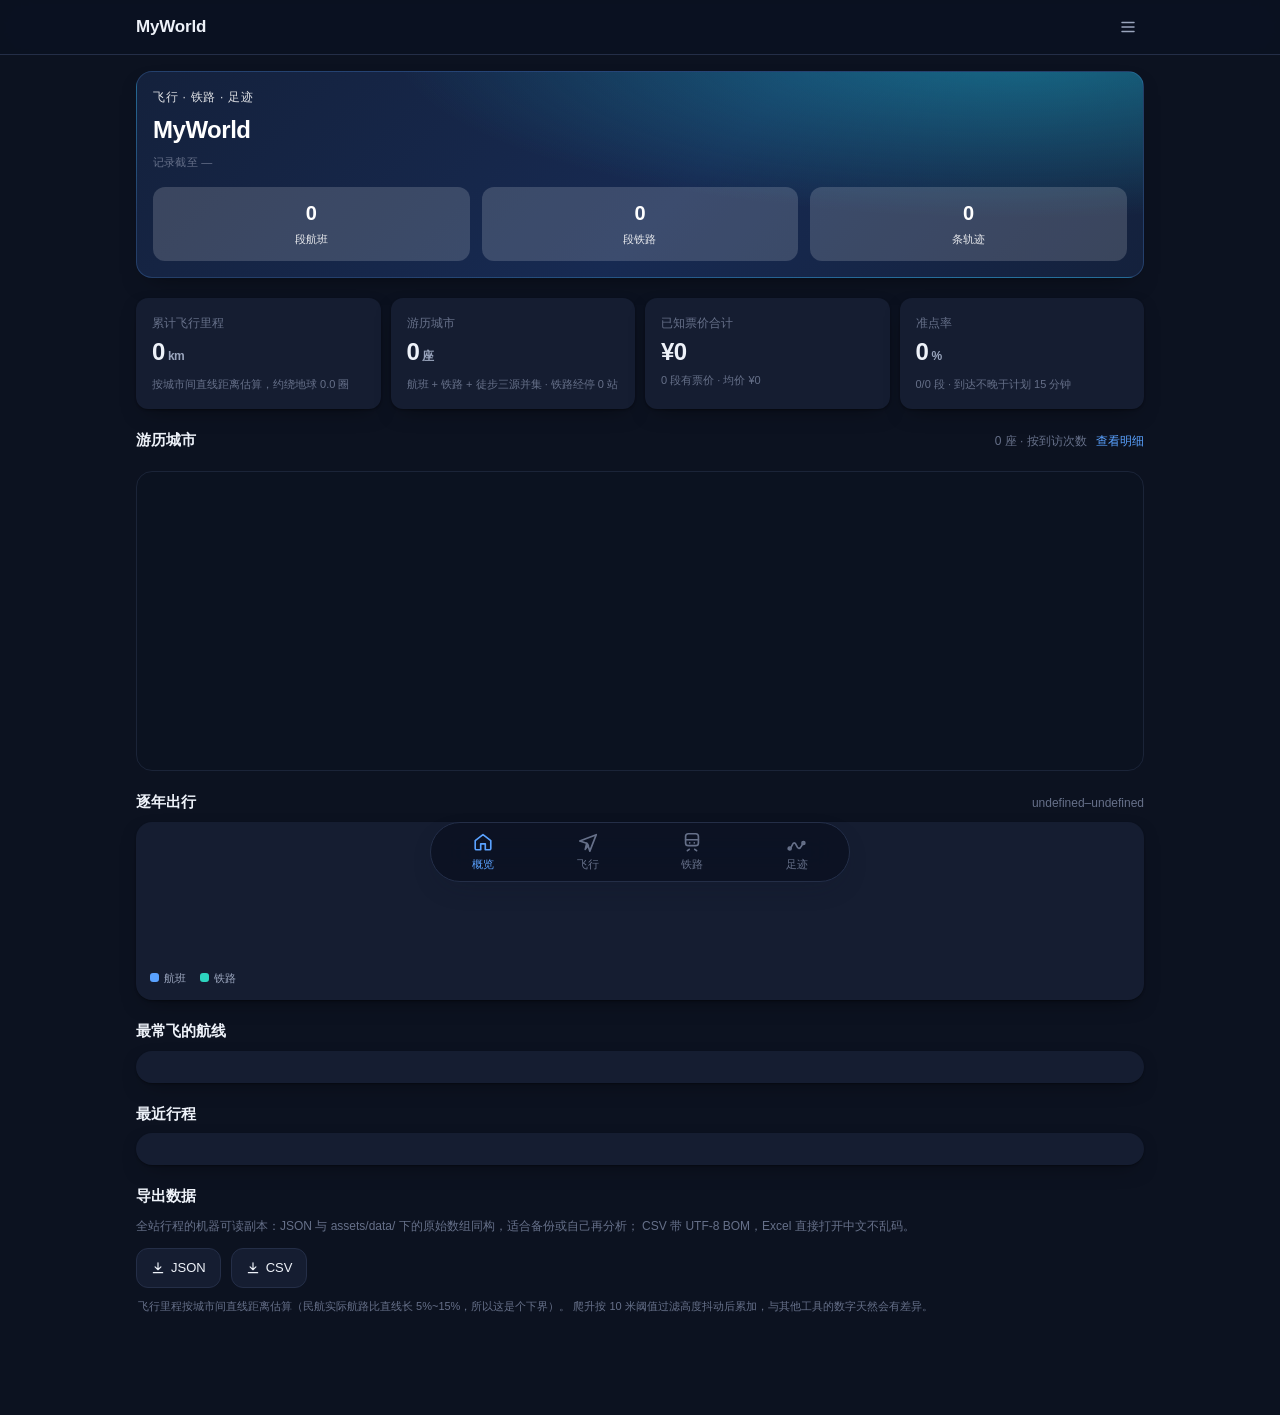
==== commit 2226cdfb: "merge origin/main：并入铁路换乘/城市页/红旗标记/006 时刻列，保留对齐系统 R1–R5 冲突解决：index.html 取结构侧（hash 由 bump-cache 重算）；ap" ====
--- a/index.html
+++ b/index.html
@@ -19,7 +19,7 @@
     <meta property="og:title" content="MyWorld · 行程记录" />
     <meta
       property="og:description"
-      content="个人行程记录：100 段航班、54 段铁路与徒步轨迹。纯静态、无后端、无追踪。"
+      content="个人行程记录：航班、铁路与徒步轨迹。数据真源为 Cloudflare D1，无追踪。"
     />
 
     <!-- F5：概览城市地图几乎每会话都用，提前握手省 DNS+TLS -->
@@ -33,7 +33,7 @@
     <meta name="apple-mobile-web-app-status-bar-style" content="default" />
     <meta name="apple-mobile-web-app-title" content="MyWorld" />
 
-    <link rel="stylesheet" href="assets/css/style.css?v=3c798704" />
+    <link rel="stylesheet" href="assets/css/style.css?v=ee9e3ebb" />
   </head>
 
   <body>
@@ -71,13 +71,13 @@
       这样做是为了让 index.html 直接用 file:// 双击打开也能跑——
       ES module 在 file:// 下会被 CORS 拦掉，那样本地预览就没法用了。
     -->
-    <script defer src="assets/data/site.js?v=3c798704"></script>
-    <script defer src="assets/data/airports.js?v=3c798704"></script>
-    <script defer src="assets/js/data-utils.js?v=3c798704"></script>
-    <script defer src="assets/js/geo.js?v=3c798704"></script>
-    <script defer src="assets/js/raw.js?v=3c798704"></script>
-    <script defer src="assets/js/map.js?v=3c798704"></script>
+    <script defer src="assets/data/site.js?v=ee9e3ebb"></script>
+    <script defer src="assets/data/airports.js?v=ee9e3ebb"></script>
+    <script defer src="assets/js/data-utils.js?v=ee9e3ebb"></script>
+    <script defer src="assets/js/geo.js?v=ee9e3ebb"></script>
+    <script defer src="assets/js/raw.js?v=ee9e3ebb"></script>
+    <script defer src="assets/js/map.js?v=ee9e3ebb"></script>
     <!-- stats.js / routemap.js 改按需注入（app.js ensureMod），首屏省 18.4 KB gz -->
-    <script defer src="assets/js/app.js?v=3c798704"></script>
+    <script defer src="assets/js/app.js?v=ee9e3ebb"></script>
   </body>
 </html>
--- a/assets/css/style.css
+++ b/assets/css/style.css
@@ -858,6 +858,192 @@
   display: flex;
   gap: 5px;
   flex-wrap: wrap;
+}
+
+/* 多段合一：一次出行里的换乘压在一张卡里，段间用虚线轴串起来。
+   单段卡仍走上面的 .rail，两种卡片的圆角/底色/内边距保持一致。 */
+.rail--trip {
+  display: block;
+  padding: 12px 14px 11px;
+}
+
+.trip__head {
+  display: flex;
+  align-items: center;
+  justify-content: space-between;
+  gap: 10px;
+}
+
+.trip__date {
+  font-size: 12px;
+  color: var(--ink-3);
+  font-variant-numeric: tabular-nums;
+}
+
+.trip__badge {
+  flex-shrink: 0;
+  font-size: 11px;
+  color: var(--rail);
+  background: var(--rail-soft);
+  border-radius: 999px;
+  padding: 2px 8px;
+  white-space: nowrap;
+  font-variant-numeric: tabular-nums;
+}
+
+.trip__summary {
+  display: flex;
+  align-items: center;
+  gap: 6px;
+  margin-top: 7px;
+  font-size: 15px;
+  font-weight: 640;
+  letter-spacing: -0.01em;
+}
+
+.trip__summary i {
+  color: var(--brand);
+  line-height: 0;
+  flex-shrink: 0;
+}
+
+.trip__legs {
+  list-style: none;
+  margin: 10px 0 0;
+  padding: 0;
+}
+
+.trip__leg {
+  display: flex;
+  align-items: center;
+  gap: 10px;
+  min-height: 32px;
+}
+
+.trip__leg .rail__no {
+  flex: 0 0 52px;
+  width: 52px;
+  padding: 4px 2px;
+  font-size: 13px;
+  text-align: center;
+}
+
+.trip__leg-main {
+  flex: 1;
+  min-width: 0;
+}
+
+.trip__stops {
+  display: flex;
+  align-items: center;
+  gap: 5px;
+  font-size: 13px;
+  font-weight: 560;
+  color: var(--ink-2);
+  min-width: 0;
+}
+
+.trip__stops span {
+  overflow: hidden;
+  text-overflow: ellipsis;
+  white-space: nowrap;
+}
+
+.trip__stops i {
+  color: var(--ink-3);
+  line-height: 0;
+  flex-shrink: 0;
+}
+
+.trip__stops i svg {
+  width: 11px;
+  height: 11px;
+}
+
+.trip__leg-meta {
+  margin-top: 1px;
+  font-size: 11px;
+  color: var(--ink-3);
+  overflow: hidden;
+  text-overflow: ellipsis;
+  white-space: nowrap;
+}
+
+/* 时刻列：只有补录过发到时刻的段才出现，缺了就整列不渲染，
+   避免出现一片 "--:--" 把卡片撑成表格 */
+.trip__times {
+  flex-shrink: 0;
+  display: flex;
+  flex-direction: column;
+  align-items: flex-end;
+  gap: 0;
+  font-family: var(--mono);
+  font-size: 12px;
+  line-height: 1.35;
+  color: var(--ink-2);
+  font-variant-numeric: tabular-nums;
+}
+
+.trip__times i {
+  width: 12px;
+  height: 1px;
+  background: var(--line);
+  margin: 1px 0;
+}
+
+/* 换乘节点：竖虚线贯穿上下两段，中间一个圆点 */
+.trip__link {
+  position: relative;
+  display: flex;
+  align-items: center;
+  gap: 8px;
+  min-height: 22px;
+  padding: 2px 0 2px 62px;
+  font-size: 11px;
+  color: var(--ink-3);
+}
+
+.trip__link::before {
+  content: '';
+  position: absolute;
+  left: 25px;
+  top: -1px;
+  bottom: -1px;
+  width: 1px;
+  background-image: linear-gradient(to bottom, var(--line) 50%, transparent 50%);
+  background-size: 1px 6px;
+}
+
+.trip__link::after {
+  content: '';
+  position: absolute;
+  left: 22px;
+  top: 50%;
+  width: 7px;
+  height: 7px;
+  margin-top: -3.5px;
+  border-radius: 50%;
+  background: var(--card);
+  box-shadow: 0 0 0 1.5px var(--ink-3);
+}
+
+.trip__link-wait {
+  margin-left: auto;
+  color: var(--ink-2);
+  font-variant-numeric: tabular-nums;
+  white-space: nowrap;
+}
+
+/* 推定出来的换乘：时刻没录，别让它看起来和精确判定一样确定 */
+.trip__link-wait--na {
+  color: var(--ink-3);
+  opacity: 0.75;
+}
+
+.trip__link-text {
+  overflow: hidden;
+  text-overflow: ellipsis;
+  white-space: nowrap;
 }
 
 /* --------------------------------------------------------------------------
@@ -2338,6 +2524,202 @@
 }
 
 /* ==========================================================================
+   2026-10-26 晚 · 地图横屏展开 + 游历城市明细弹层
+   ========================================================================== */
+
+/* ---- 地图展开按钮：三类宿主通用，浮在 GL 控件之上 ---- */
+.map-expand {
+  position: absolute;
+  top: 10px;
+  right: 10px;
+  z-index: 1200; /* 宿主已 isolation:isolate，压过 GL 自带的几百级控件即可 */
+  width: 32px;
+  height: 32px;
+  border: 1px solid rgba(255, 255, 255, 0.08);
+  border-radius: 10px;
+  background: rgba(12, 18, 32, 0.82);
+  color: #cdd6e6;
+  display: flex;
+  align-items: center;
+  justify-content: center;
+  cursor: pointer;
+  -webkit-backdrop-filter: blur(4px);
+  backdrop-filter: blur(4px);
+}
+.map-expand:active {
+  transform: scale(0.94);
+}
+
+/* 展开态：全视口覆盖。不用 CSS rotate 硬转——转了之后 GL 的触摸坐标
+   不会跟着映射，拖拽方向会反。横屏体验靠 fullscreen + orientation.lock
+   （Android），iOS 退化成覆盖层 + 「横握手机」提示。 */
+.citymap.is-expanded,
+.tmap.is-expanded,
+.detail__map.is-expanded {
+  position: fixed;
+  inset: 0;
+  width: auto !important;
+  height: auto !important;
+  margin: 0 !important;
+  border: 0;
+  border-radius: 0;
+  z-index: 2000; /* topbar/tabbar 是 50/60 */
+}
+
+body.map-expanded {
+  overflow: hidden;
+}
+
+/* 竖屏时的轻提示；进横屏后自动消失 */
+.citymap.is-expanded::after,
+.tmap.is-expanded::after,
+.detail__map.is-expanded::after {
+  content: '横握手机查看更佳';
+  position: absolute;
+  left: 50%;
+  bottom: 16px;
+  transform: translateX(-50%);
+  z-index: 1201;
+  background: rgba(12, 18, 32, 0.85);
+  color: #9aa5bd;
+  font-size: 11px;
+  padding: 4px 12px;
+  border-radius: 999px;
+  pointer-events: none;
+  white-space: nowrap;
+}
+@media (orientation: landscape) {
+  .citymap.is-expanded::after,
+  .tmap.is-expanded::after,
+  .detail__map.is-expanded::after {
+    display: none;
+  }
+}
+
+/* ---- 游历城市明细（独立页 #/cities）：入口按钮 + 统计条 + 清单 ---- */
+.hintbtn {
+  border: 0;
+  background: none;
+  color: var(--brand);
+  font-size: inherit;
+  font-family: inherit;
+  padding: 0 0 0 6px;
+  cursor: pointer;
+  text-decoration: none;
+}
+
+/* 四格统计条：城市数 + 三源到访次数 */
+.citysum {
+  display: grid;
+  grid-template-columns: repeat(4, 1fr);
+  gap: 1px;
+  background: var(--line-soft);
+  border-radius: var(--r-lg);
+  overflow: hidden;
+  box-shadow: var(--shadow);
+  margin-bottom: 14px;
+}
+.citysum > div {
+  background: var(--card);
+  padding: 11px 8px 10px;
+  text-align: center;
+}
+.citysum b {
+  display: block;
+  font-size: 20px;
+  font-weight: 650;
+  letter-spacing: -0.02em;
+  font-variant-numeric: tabular-nums;
+}
+.citysum span {
+  display: block;
+  margin-top: 2px;
+  font-size: 11px;
+  color: var(--ink-3);
+}
+
+.citylist {
+  padding: 2px 14px;
+}
+
+.cityrow {
+  display: flex;
+  align-items: center;
+  gap: 10px;
+  padding: 9px 0;
+  border-bottom: 1px solid var(--line-soft);
+  font-size: 13px;
+}
+.cityrow:last-child {
+  border-bottom: 0;
+}
+/* 名次按全量算，搜索后仍显示总榜位置 */
+.cityrow__rank {
+  width: 20px;
+  flex-shrink: 0;
+  font-size: 11px;
+  color: var(--ink-3);
+  font-variant-numeric: tabular-nums;
+  text-align: right;
+}
+/* 城市名（前面可带省份）。flex:1 吃掉剩余宽度，把次数和来源推到右边 */
+.cityrow__place {
+  flex: 1;
+  min-width: 0;
+  font-weight: 600;
+  overflow: hidden;
+  text-overflow: ellipsis;
+  white-space: nowrap;
+}
+/* 省份：小一号灰字，与城市名同行；直辖市省名 == 市名时不渲染（见 viewCities） */
+.cityrow__place i {
+  font-style: normal;
+  font-weight: 500;
+  font-size: 11px;
+  color: var(--ink-3);
+  margin-right: 6px;
+}
+.cityrow__n {
+  min-width: 42px;
+  text-align: right;
+  color: var(--ink-2);
+  font-size: 13px;
+  font-variant-numeric: tabular-nums;
+}
+.cityrow__src {
+  margin-left: auto;
+  display: flex;
+  gap: 5px;
+}
+.src {
+  font-style: normal;
+  font-size: 11px;
+  color: var(--ink-3);
+  background: var(--line-soft);
+  border-radius: 999px;
+  padding: 2px 8px;
+  white-space: nowrap;
+}
+.src--flight {
+  color: var(--brand-deep);
+}
+.src--rail {
+  color: var(--rail);
+}
+.src--track {
+  color: var(--amber);
+}
+
+.citynote {
+  margin: 12px 4px 4px;
+  font-size: 12px;
+  line-height: 1.7;
+  color: var(--ink-3);
+}
+.citynote strong {
+  color: var(--ink-2);
+  font-weight: 600;
+}
    2026-10-27 · 对齐系统 R1–R5 落地层
    R1 双边线/刻度/高度/字阶（base 已改）+ 数字排版 + 光学修正
    R2 年份吸顶修正（base）+ meta 两行封顶 + 右列
@@ -2485,4 +2867,4 @@
   * {
     transition: none !important;
   }
-}
+}
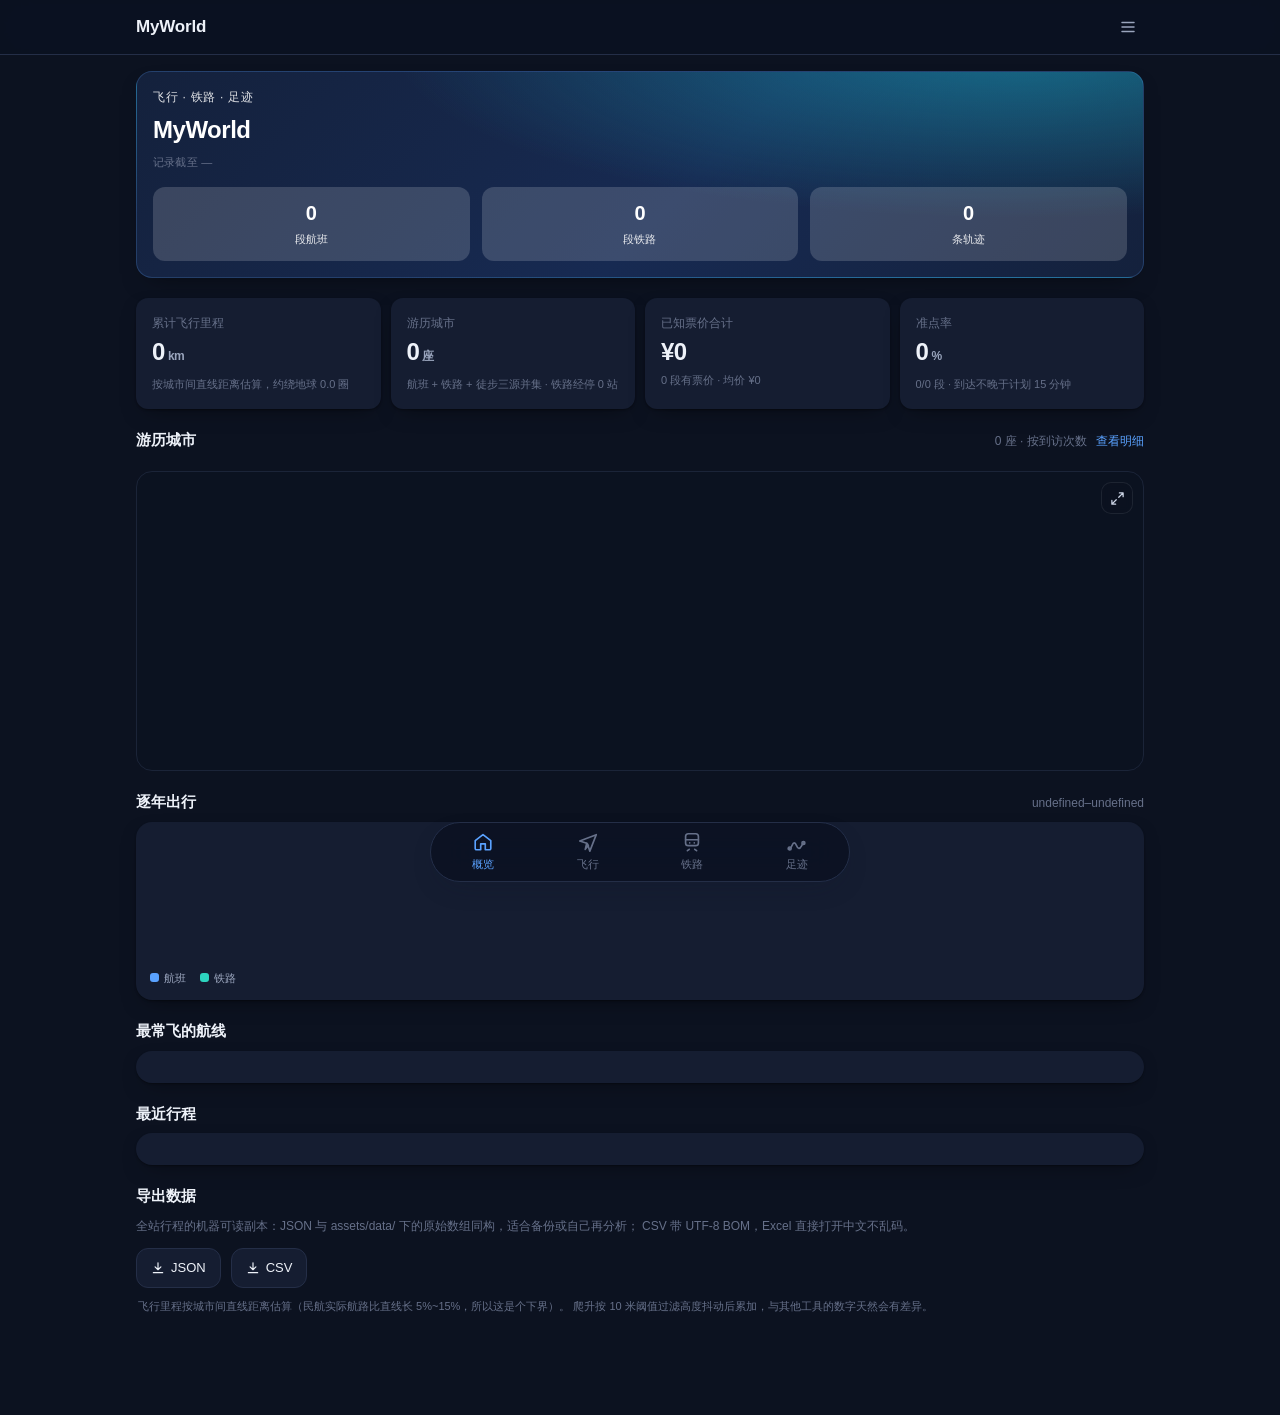
==== commit 5d364042: "修 R3 回归：View Transitions 回调异步导致所有地图消失 startViewTransition 的回调在独立 task 里执行，老写法在它后面同步挂地图， 那时 #cityMapH" ====
--- a/index.html
+++ b/index.html
@@ -33,7 +33,7 @@
     <meta name="apple-mobile-web-app-status-bar-style" content="default" />
     <meta name="apple-mobile-web-app-title" content="MyWorld" />
 
-    <link rel="stylesheet" href="assets/css/style.css?v=ee9e3ebb" />
+    <link rel="stylesheet" href="assets/css/style.css?v=3e4d82a6" />
   </head>
 
   <body>
@@ -71,13 +71,13 @@
       这样做是为了让 index.html 直接用 file:// 双击打开也能跑——
       ES module 在 file:// 下会被 CORS 拦掉，那样本地预览就没法用了。
     -->
-    <script defer src="assets/data/site.js?v=ee9e3ebb"></script>
-    <script defer src="assets/data/airports.js?v=ee9e3ebb"></script>
-    <script defer src="assets/js/data-utils.js?v=ee9e3ebb"></script>
-    <script defer src="assets/js/geo.js?v=ee9e3ebb"></script>
-    <script defer src="assets/js/raw.js?v=ee9e3ebb"></script>
-    <script defer src="assets/js/map.js?v=ee9e3ebb"></script>
+    <script defer src="assets/data/site.js?v=3e4d82a6"></script>
+    <script defer src="assets/data/airports.js?v=3e4d82a6"></script>
+    <script defer src="assets/js/data-utils.js?v=3e4d82a6"></script>
+    <script defer src="assets/js/geo.js?v=3e4d82a6"></script>
+    <script defer src="assets/js/raw.js?v=3e4d82a6"></script>
+    <script defer src="assets/js/map.js?v=3e4d82a6"></script>
     <!-- stats.js / routemap.js 改按需注入（app.js ensureMod），首屏省 18.4 KB gz -->
-    <script defer src="assets/js/app.js?v=ee9e3ebb"></script>
+    <script defer src="assets/js/app.js?v=3e4d82a6"></script>
   </body>
 </html>
